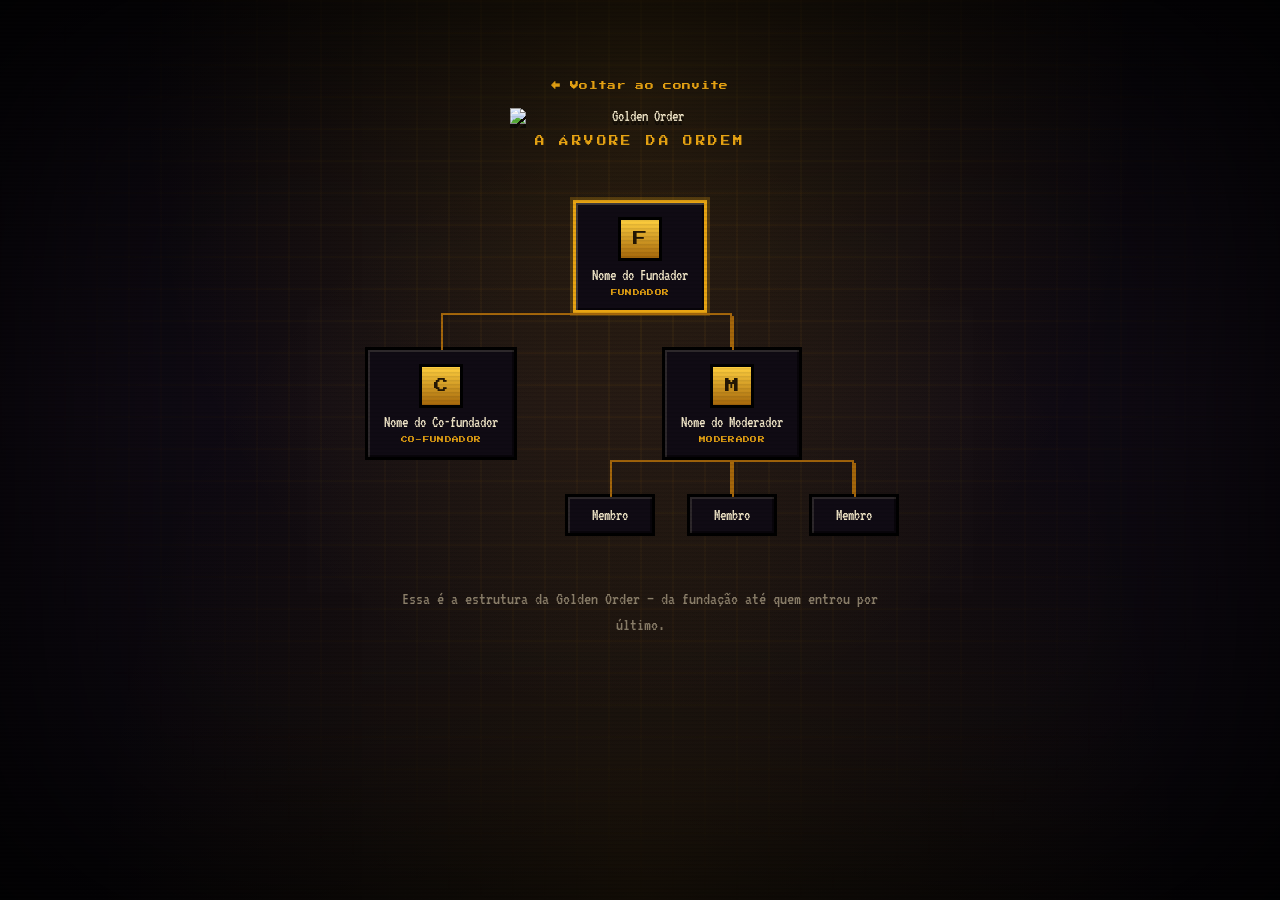
==== membros.html @ b1dbb089 "Add files via upload" ====
<!DOCTYPE html>
<html lang="pt-BR">
<head>
<meta charset="UTF-8">
<meta name="viewport" content="width=device-width, initial-scale=1.0">
<title>Golden Order — Árvore de Membros</title>
<meta name="theme-color" content="#e8a413">
<meta name="robots" content="noindex">

<link rel="icon" type="image/x-icon" href="favicon.ico">
<link rel="icon" type="image/png" sizes="32x32" href="favicon-32x32.png">
<link rel="icon" type="image/png" sizes="16x16" href="favicon-16x16.png">
<link rel="apple-touch-icon" sizes="180x180" href="apple-touch-icon.png">

<link rel="preconnect" href="https://fonts.googleapis.com">
<link rel="preconnect" href="https://fonts.gstatic.com" crossorigin>
<link href="https://fonts.googleapis.com/css2?family=Press+Start+2P&family=VT323&display=swap" rel="stylesheet">
<link rel="stylesheet" href="style.css">
<link rel="stylesheet" href="membros.css">
</head>
<body>

<div class="bg-fixed"></div>
<div id="particles"></div>
<div class="vignette"></div>
<div class="scanlines"></div>

<main class="tree-main">
  <a class="back-link" href="index.html">&larr; Voltar ao convite</a>

  <img class="logo-tree" src="assets/logo.png" alt="Golden Order">
  <p class="kicker">A Árvore da Ordem</p>

  <!-- Árvore genealógica em HTML/CSS puro (sem JavaScript).
       Cada pessoa é um <li> com um .tree-node dentro. Pra adicionar
       alguém no mesmo nível de outra pessoa, copie o <li> dela inteiro
       (incluindo a </li> de fechamento) e troque o nome/cargo. Pra dar
       a alguém um cargo abaixo dela (subordinados), coloque um novo
       <ul>...</ul> dentro do <li> dessa pessoa, do mesmo jeito que o
       Moderador abaixo tem os "Membros" dependurados nele. -->
  <div class="tree-scroll">
    <ul class="org-tree">
      <li>
        <div class="tree-node tree-node-root">
          <span class="tree-avatar">F</span>
          <p class="tree-name">Nome do Fundador</p>
          <p class="tree-role">Fundador</p>
        </div>
        <ul>
          <li>
            <div class="tree-node">
              <span class="tree-avatar">C</span>
              <p class="tree-name">Nome do Co-fundador</p>
              <p class="tree-role">Co-fundador</p>
            </div>
          </li>
          <li>
            <div class="tree-node">
              <span class="tree-avatar">M</span>
              <p class="tree-name">Nome do Moderador</p>
              <p class="tree-role">Moderador</p>
            </div>
            <ul>
              <li>
                <div class="tree-node tree-node-member">
                  <p class="tree-name">Membro</p>
                </div>
              </li>
              <li>
                <div class="tree-node tree-node-member">
                  <p class="tree-name">Membro</p>
                </div>
              </li>
              <li>
                <div class="tree-node tree-node-member">
                  <p class="tree-name">Membro</p>
                </div>
              </li>
            </ul>
          </li>
        </ul>
      </li>
    </ul>
  </div>

  <p class="tree-note">Essa é a estrutura da Golden Order — da fundação até quem entrou por último.</p>
</main>

</body>
</html>
---- style.css ----
:root{
    --gold-1:#fff6c9;
    --gold-2:#ffcf3f;
    --gold-3:#e8a413;
    --gold-4:#a5670b;
    --gold-5:#5c3a06;
    --bg-0:#08060a;
    --bg-1:#100b14;
    --bg-2:#1a1220;
    --ink:#f1e6c8;
    --ink-dim:#8b7f6a;
    --px:4px; /* base pixel unit for bevels/notches */
  }

  *{box-sizing:border-box;}
  html,body{
    margin:0;
    padding:0;
    background:var(--bg-0);
    color:var(--ink);
    font-family:'VT323', monospace;
    overflow-x:hidden;
    width:100%;
    min-height:100%;
    image-rendering:pixelated;
    -webkit-font-smoothing:none;
  }
  img{ image-rendering:pixelated; }

  /* ---------- foco visível (navegação por teclado) ---------- */
  /* :focus-visible só acende pra quem navega com Tab/teclado — no
     clique de mouse fica limpo, então isso não interfere no visual
     normal, só ajuda quem depende do teclado a saber onde está. */
  a:focus-visible,
  button:focus-visible,
  input:focus-visible,
  select:focus-visible,
  textarea:focus-visible,
  summary:focus-visible,
  [tabindex]:focus-visible{
    outline:3px solid var(--gold-2);
    outline-offset:3px;
  }

  .pixel-font{ font-family:'Press Start 2P', monospace; }

  /* ---------- revelar ao rolar a página ---------- */
  /* classe utilitária: começa invisível/deslocada e um IntersectionObserver
     em script.js adiciona .in-view quando o elemento entra na tela */
  .scroll-reveal{
    opacity:0;
    transform:translateY(24px);
    transition:opacity 0.6s ease, transform 0.6s ease;
  }
  .scroll-reveal.in-view{
    opacity:1;
    transform:translateY(0);
  }

  /* ---------- background atmosphere ---------- */
  .bg-fixed{
    position:fixed;
    inset:0;
    z-index:0;
    background:
      radial-gradient(ellipse at 50% 10%, rgba(232,164,19,0.14) 0%, rgba(0,0,0,0) 55%),
      radial-gradient(ellipse at 50% 100%, rgba(232,164,19,0.10) 0%, rgba(0,0,0,0) 60%),
      linear-gradient(180deg, var(--bg-0) 0%, var(--bg-1) 45%, var(--bg-0) 100%);
    pointer-events:none;
  }
  .bg-fixed::before{
    content:'';
    position:absolute;
    inset:0;
    background-image:
      linear-gradient(rgba(232,164,19,0.06) 2px, transparent 2px),
      linear-gradient(90deg, rgba(232,164,19,0.06) 2px, transparent 2px);
    background-size:32px 32px;
    mask-image:radial-gradient(ellipse at 50% 35%, black 0%, transparent 75%);
  }
  /* CRT scanlines (no blend-mode: avoids forcing a full-screen
     repaint of every layer beneath it on each animation frame,
     which is what was making the intro feel sluggish) */
  .scanlines{
    position:fixed;
    inset:0;
    z-index:3;
    pointer-events:none;
    background:repeating-linear-gradient(
      180deg,
      rgba(0,0,0,0.22) 0px,
      rgba(0,0,0,0.22) 1px,
      transparent 2px,
      transparent 4px
    );
    opacity:0.35;
  }
  .vignette{
    position:fixed;
    inset:0;
    z-index:1;
    pointer-events:none;
    box-shadow: inset 0 0 20vw rgba(0,0,0,0.9);
  }

  #particles{
    position:fixed;
    inset:0;
    z-index:1;
    pointer-events:none;
    overflow:hidden;
  }
  .ember{
    position:absolute;
    bottom:-5%;
    background:var(--gold-2);
    box-shadow:0 0 0 1px rgba(232,164,19,0.5);
    opacity:0;
    animation-name:rise;
    animation-timing-function:linear; /* was steps(8): made every ember visibly teleport instead of float, which read as lag */
    animation-iteration-count:infinite;
    will-change:transform, opacity;
  }
  @keyframes rise{
    0%{ transform:translateY(0) translateX(0); opacity:0; }
    8%{ opacity:0.95; }
    50%{ transform:translateY(-50vh) translateX(var(--drift,10px)); opacity:0.8;}
    92%{ opacity:0.15; }
    100%{ transform:translateY(-105vh) translateX(calc(var(--drift,10px) * 2)); opacity:0; }
  }

  /* ---------- pixel notch panel shape ---------- */
  .notched{
    clip-path: polygon(
      0 var(--px), var(--px) var(--px), var(--px) 0,
      calc(100% - var(--px)) 0, calc(100% - var(--px)) var(--px), 100% var(--px),
      100% calc(100% - var(--px)), calc(100% - var(--px)) calc(100% - var(--px)), calc(100% - var(--px)) 100%,
      var(--px) 100%, var(--px) calc(100% - var(--px)), 0 calc(100% - var(--px))
    );
  }

  /* ---------- intro overlay ---------- */
  #intro{
    position:fixed;
    inset:0;
    z-index:50;
    display:flex;
    flex-direction:column;
    align-items:center;
    justify-content:center;
    /* era um preto sólido que escondia a grade/partículas/brilho do
       resto do site — assim elas continuam visíveis por trás, a tela
       de entrada deixa de ser um vazio parado */
    background:rgba(5,4,3,0.4);
    cursor:pointer;
    /* smooth ease instead of steps(): a stepped fade on a full-screen
       overlay looks like the page freezing then jumping, not a fade */
    transition:opacity 0.35s ease, visibility 0.35s ease;
  }
  #intro.hide{
    opacity:0;
    visibility:hidden;
    pointer-events:none;
  }

  .intro-logo-wrap{
    position:relative;
    display:flex;
    align-items:center;
    justify-content:center;
  }
  .intro-glow{
    position:absolute;
    width:min(70vw, 520px);
    aspect-ratio:1;
    border-radius:50%;
    background:radial-gradient(circle, rgba(232,164,19,0.4) 0%, rgba(232,164,19,0) 68%);
    animation:glowPulse 2.6s ease-in-out infinite;
    pointer-events:none;
  }
  @keyframes glowPulse{
    0%,100%{ opacity:0.55; transform:scale(0.92); }
    50%{ opacity:1; transform:scale(1.08); }
  }

  #intro .intro-logo{
    position:relative;
    width:min(78vw, 420px);
    clip-path:inset(0 100% 0 0);
    animation:buildReveal 0.9s steps(10,end) forwards;
    animation-delay:0.15s;
    filter:drop-shadow(4px 4px 0 rgba(0,0,0,0.6));
  }
  /* revela a logo em blocos, da esquerda pra direita, tipo blocos
     sendo colocados — em vez de um flash instantâneo */
  @keyframes buildReveal{
    0%{ clip-path:inset(0 100% 0 0); filter:brightness(2.2) drop-shadow(4px 4px 0 rgba(0,0,0,0.6)); }
    75%{ clip-path:inset(0 0% 0 0); filter:brightness(1.5) drop-shadow(4px 4px 0 rgba(0,0,0,0.6)); }
    100%{ clip-path:inset(0 0% 0 0); filter:brightness(1) drop-shadow(4px 4px 0 rgba(0,0,0,0.6)); }
  }

  .toast{
    margin-top:26px;
    padding:10px 18px;
    background:var(--bg-2);
    border:var(--px) solid #000;
    box-shadow:
      inset 3px 3px 0 0 rgba(255,246,201,0.35),
      inset -3px -3px 0 0 rgba(0,0,0,0.5);
    font-size:0.68rem;
    letter-spacing:0.04em;
    color:var(--gold-2);
    opacity:0;
    transform:translateY(-16px);
    animation:toastIn 0.3s ease forwards;
    animation-delay:0.9s;
  }
  @keyframes toastIn{
    to{ opacity:1; transform:translateY(0); }
  }

  /* barra de "carregando", puramente decorativa — o clique pra entrar
     funciona a qualquer momento, não é preciso esperar ela terminar */
  .intro-loading{
    display:flex;
    flex-direction:column;
    align-items:center;
    gap:8px;
    margin-top:22px;
    opacity:0;
    animation:toastIn 0.3s ease forwards;
    animation-delay:1.15s;
  }
  .intro-loading-label{
    font-family:'Press Start 2P', monospace;
    font-size:0.5rem;
    letter-spacing:0.06em;
    text-transform:uppercase;
    color:var(--ink-dim);
  }
  .intro-loading-track{
    width:min(220px, 55vw);
    height:14px;
    background:var(--bg-1);
    border:3px solid #000;
    padding:2px;
  }
  .intro-loading-bar{
    height:100%;
    width:0%;
    background:linear-gradient(90deg, var(--gold-4), var(--gold-2));
    animation:loadBar 1.1s steps(12,end) forwards;
    animation-delay:1.3s;
  }
  @keyframes loadBar{ to{ width:100%; } }

  .intro-hint{
    position:absolute;
    bottom:40px;
    font-family:'Press Start 2P', monospace;
    font-size:0.7rem;
    letter-spacing:0.08em;
    color:var(--gold-1);
    text-transform:uppercase;
    opacity:0;
    animation:blinkHint 1s steps(1) infinite, hintAppear 0.1s linear forwards;
    animation-delay:2.45s, 2.45s;
  }
  @keyframes hintAppear{ to{ opacity:1; } }
  @keyframes blinkHint{
    0%,100%{ visibility:visible; }
    50%{ visibility:hidden; }
  }

  /* ---------- main content ---------- */
  #main{
    position:relative;
    z-index:2;
    min-height:100vh;
    display:flex;
    flex-direction:column;
    align-items:center;
    justify-content:center;
    padding:8vh 5vw 10vh;
    text-align:center;
    opacity:0;
  }
  #main.reveal{
    animation:fadeUp 0.45s ease forwards;
  }
  @keyframes fadeUp{ to{ opacity:1; } }

  .logo-main{
    width:min(88vw, 460px);
    margin-bottom:8px;
    animation:float 3s ease-in-out infinite;
    filter:drop-shadow(0 6px 0 rgba(0,0,0,0.5));
  }
  @keyframes float{
    0%,100%{ transform:translateY(0); }
    50%{ transform:translateY(-8px); }
  }

  .kicker{
    font-family:'Press Start 2P', monospace;
    font-size:0.6rem;
    letter-spacing:0.25em;
    text-transform:uppercase;
    color:var(--gold-3);
    margin:6px 0 28px;
  }

  .rule{
    display:flex;
    align-items:center;
    gap:10px;
    margin:0 0 30px;
    width:min(320px, 70vw);
  }
  .rule .blk{
    flex:1;
    height:4px;
    background:repeating-linear-gradient(90deg, var(--gold-4) 0 6px, transparent 6px 10px);
  }
  .rule .diamond{
    width:10px; height:10px;
    background:var(--gold-2);
    transform:rotate(45deg);
    box-shadow:0 0 0 2px #000;
  }

  /* ---------- golden ticket / quest panel ---------- */
  .ticket{
    position:relative;
    width:min(480px, 92vw);
    /* leve textura granulada por cima da cor sólida, pra parecer papel/
       metal escovado em vez de um retângulo liso */
    background:
      repeating-linear-gradient(135deg, rgba(255,255,255,0.025) 0px, rgba(255,255,255,0.025) 1px, transparent 1px, transparent 6px),
      var(--bg-2);
    border:var(--px) solid #000;
    padding:30px 26px 24px;
    text-align:left;
    box-shadow:
      inset 4px 4px 0 0 rgba(255,246,201,0.18),
      inset -4px -4px 0 0 rgba(0,0,0,0.55),
      8px 8px 0 0 rgba(0,0,0,0.7);
  }

  /* selo de cera no topo do bilhete — "quebra" (com uma rachadura e
     leve encolhida) quando o bilhete é expandido, e volta ao normal
     quando fecha (ver wireExpandable em script.js) */
  .wax-seal{
    position:absolute;
    top:-18px;
    left:50%;
    transform:translateX(-50%) rotate(-4deg);
    width:42px;
    height:42px;
    border-radius:50%;
    display:flex;
    align-items:center;
    justify-content:center;
    background:radial-gradient(circle at 35% 30%, var(--gold-1), var(--gold-3) 55%, var(--gold-5) 100%);
    border:3px solid #000;
    font-family:'Press Start 2P', monospace;
    font-size:0.65rem;
    color:#241704;
    box-shadow:2px 2px 0 0 rgba(0,0,0,0.6);
    z-index:2;
    pointer-events:none;
    transition:transform 0.3s ease;
  }
  .wax-seal::after{
    content:'';
    position:absolute;
    inset:0;
    border-radius:50%;
    background:linear-gradient(115deg, transparent 46%, rgba(0,0,0,0.6) 49%, rgba(0,0,0,0.6) 51%, transparent 54%);
    opacity:0;
    transition:opacity 0.3s ease;
  }
  .wax-seal.cracked{ transform:translateX(-50%) rotate(-4deg) scale(0.9); }
  .wax-seal.cracked::after{ opacity:1; }

  /* nome de quem recebeu o convite, só aparece com ?para=Nome na URL */
  .ticket-recipient{
    display:inline-block;
    font-family:'Press Start 2P', monospace;
    font-size:0.5rem;
    letter-spacing:0.03em;
    text-transform:uppercase;
    color:var(--gold-1);
    background:var(--gold-5);
    border:2px dashed var(--gold-3);
    padding:6px 10px;
    margin:0 0 16px;
  }
  .ticket-recipient[hidden]{ display:none; }

  .ticket-top{
    display:flex;
    align-items:center;
    justify-content:space-between;
    margin-bottom:14px;
    flex-wrap:wrap;
    gap:8px;
  }
  .ticket-label{
    font-family:'Press Start 2P', monospace;
    font-size:0.55rem;
    letter-spacing:0.08em;
    text-transform:uppercase;
    color:var(--gold-2);
    background:var(--gold-5);
    padding:5px 8px;
    border:2px solid #000;
  }
  .ticket-serial{
    font-family:'Press Start 2P', monospace;
    font-size:0.5rem;
    letter-spacing:0.05em;
    color:var(--ink-dim);
  }

  .ticket h2{
    font-family:'Press Start 2P', monospace;
    font-size:0.95rem;
    line-height:1.6;
    letter-spacing:0.02em;
    color:var(--gold-1);
    margin:0 0 12px;
  }

  .ticket p{
    font-size:1.4rem;
    line-height:1.45;
    color:var(--ink);
    margin:0 0 18px;
  }

  .teaser{
    margin:0 !important;
    color:var(--gold-3) !important;
    font-style:italic;
  }

  /* perforated seam with punch-hole notches, like a real ticket stub */
  .perf-row{
    position:relative;
    margin:20px -26px;
    padding:0 26px;
  }
  .perf-row::before, .perf-row::after{
    content:'';
    position:absolute;
    top:50%;
    width:22px;
    height:22px;
    border-radius:50%;
    background:var(--bg-0);
    box-shadow:0 0 0 3px #000, 0 0 0 4px var(--gold-4) inset;
    transform:translateY(-50%);
  }
  .perf-row::before{ left:-11px; }
  .perf-row::after{ right:-11px; }
  .perf{
    border:none;
    border-top:3px dashed var(--gold-4);
    margin:0;
    opacity:0.6;
  }

  /* expand/collapse toggle ("pull tab") */
  .ticket-toggle{
    position:relative;
    overflow:hidden;
    display:flex;
    align-items:center;
    justify-content:center;
    gap:10px;
    width:100%;
    padding:11px 10px;
    background:var(--bg-1);
    border:3px solid #000;
    color:var(--gold-2);
    font-family:'Press Start 2P', monospace;
    font-size:0.55rem;
    letter-spacing:0.04em;
    text-transform:uppercase;
    cursor:pointer;
    box-shadow:
      inset 2px 2px 0 0 rgba(255,246,201,0.15),
      inset -2px -2px 0 0 rgba(0,0,0,0.5);
    transition:color 0.15s ease, background 0.15s ease;
  }
  .ticket-toggle:hover{ color:var(--gold-1); background:#211830; }
  .ticket-toggle .chevron{
    display:inline-block;
    transition:transform 0.25s ease;
  }
  .ticket-toggle[aria-expanded="true"] .chevron{ transform:rotate(180deg); }

  /* smooth height animation without JS measuring (grid-rows trick) */
  .ticket-expand-wrap{
    display:grid;
    grid-template-rows:0fr;
    transition:grid-template-rows 0.4s ease;
  }
  .ticket-expand-wrap.open{ grid-template-rows:1fr; }
  .ticket-expand-inner{
    overflow:hidden;
    min-height:0;
  }
  .ticket-expand-inner > p{
    margin:20px 0 18px;
  }

  .ticket-meta{
    display:flex;
    justify-content:space-between;
    gap:12px;
    flex-wrap:wrap;
    font-family:'Press Start 2P', monospace;
    font-size:0.5rem;
    letter-spacing:0.03em;
    text-transform:uppercase;
    color:var(--ink-dim);
  }
  .ticket-meta b{
    display:block;
    color:var(--gold-2);
    font-size:0.6rem;
    letter-spacing:0.02em;
    margin-top:6px;
    line-height:1.5;
  }

  /* ---------- CTA ---------- */
  .cta-wrap{
    margin-top:36px;
    display:flex;
    flex-direction:column;
    align-items:center;
    gap:16px;
  }

  .cta{
    display:inline-block;
    font-family:'Press Start 2P', monospace;
    font-size:0.75rem;
    letter-spacing:0.03em;
    text-transform:uppercase;
    text-decoration:none;
    color:#241704;
    background:linear-gradient(180deg, var(--gold-1) 0%, var(--gold-2) 45%, var(--gold-3) 100%);
    border:4px solid #000;
    padding:16px 30px;
    cursor:pointer;
    position:relative;
    overflow:hidden;
    box-shadow:
      inset 3px 3px 0 0 rgba(255,255,255,0.55),
      inset -4px -4px 0 0 rgba(0,0,0,0.35),
      6px 6px 0 0 rgba(0,0,0,0.7);
    transition:transform 0.08s steps(1), box-shadow 0.08s steps(1);
  }
  /* brilho que desliza pelo botão no hover, tipo item raro de jogo */
  .cta::before, .ticket-toggle::before{
    content:'';
    position:absolute;
    top:0;
    left:-60%;
    width:35%;
    height:100%;
    background:linear-gradient(115deg, transparent 0%, rgba(255,255,255,0.5) 50%, transparent 100%);
    transform:skewX(-20deg);
    transition:left 0.5s ease;
    pointer-events:none;
  }
  .cta:hover::before, .ticket-toggle:hover::before{ left:130%; }
  .cta:hover{
    transform:translate(2px,2px);
    box-shadow:
      inset -3px -3px 0 0 rgba(255,255,255,0.35),
      inset 4px 4px 0 0 rgba(0,0,0,0.35),
      4px 4px 0 0 rgba(0,0,0,0.7);
  }
  .cta:active{
    transform:translate(6px,6px);
    box-shadow:
      inset -3px -3px 0 0 rgba(255,255,255,0.35),
      inset 4px 4px 0 0 rgba(0,0,0,0.45),
      0 0 0 0 rgba(0,0,0,0.7);
  }

  .cta-note{
    font-size:1.1rem;
    color:var(--ink-dim);
    letter-spacing:0.02em;
  }

  footer{
    margin-top:52px;
    font-family:'Press Start 2P', monospace;
    font-size:0.5rem;
    letter-spacing:0.06em;
    text-transform:uppercase;
    color:var(--gold-5);
    line-height:1.8;
  }

  /* ---------- modal (placeholder for future questionnaire) ---------- */
  #modal-overlay{
    position:fixed;
    inset:0;
    z-index:100;
    background:rgba(5,4,3,0.85);
    display:flex;
    align-items:center;
    justify-content:center;
    opacity:0;
    pointer-events:none;
    transition:opacity 0.2s ease;
    padding:24px;
  }
  #modal-overlay.show{ opacity:1; pointer-events:auto; }
  .modal-box{
    width:min(420px, 100%);
    background:var(--bg-2);
    border:4px solid #000;
    box-shadow:
      inset 4px 4px 0 0 rgba(255,246,201,0.18),
      inset -4px -4px 0 0 rgba(0,0,0,0.55),
      8px 8px 0 0 rgba(0,0,0,0.7);
    padding:30px 26px;
    text-align:center;
    transform:translateY(10px);
    transition:transform 0.2s ease;
  }
  #modal-overlay.show .modal-box{ transform:translateY(0); }
  .modal-box h3{
    font-family:'Press Start 2P', monospace;
    color:var(--gold-2);
    letter-spacing:0.02em;
    margin:0 0 16px;
    font-size:0.85rem;
    line-height:1.7;
  }
  .modal-box p{
    font-size:1.3rem;
    color:var(--ink);
    line-height:1.5;
    margin:0 0 22px;
  }
  .modal-box button{
    font-family:'Press Start 2P', monospace;
    font-size:0.6rem;
    letter-spacing:0.04em;
    text-transform:uppercase;
    color:var(--gold-2);
    background:var(--bg-1);
    border:3px solid #000;
    padding:10px 20px;
    cursor:pointer;
    box-shadow:
      inset 2px 2px 0 0 rgba(255,246,201,0.2),
      inset -2px -2px 0 0 rgba(0,0,0,0.5);
  }
  .modal-box button:hover{
    color:var(--gold-1);
  }

  /* ---------- requirement chips ---------- */
  .req-chips{
    display:flex;
    flex-wrap:wrap;
    gap:8px;
    margin-top:16px;
  }
  .req-chip{
    font-family:'Press Start 2P', monospace;
    font-size:0.46rem;
    letter-spacing:0.03em;
    text-transform:uppercase;
    color:var(--ink-dim);
    background:var(--bg-1);
    border:2px solid var(--gold-5);
    padding:6px 8px;
    line-height:1.4;
  }

  /* ---------- secondary CTA (Discord) ---------- */
  .cta-secondary{
    background:var(--bg-1);
    color:var(--gold-2);
    box-shadow:
      inset 2px 2px 0 0 rgba(255,246,201,0.12),
      inset -2px -2px 0 0 rgba(0,0,0,0.5),
      6px 6px 0 0 rgba(0,0,0,0.7);
  }
  .cta-secondary:hover{ color:var(--gold-1); }

  /* ---------- server status pill ---------- */
  .server-status{
    display:inline-flex;
    align-items:center;
    gap:9px;
    margin:2px 0 22px;
    padding:8px 14px;
    background:var(--bg-1);
    border:2px solid var(--gold-5);
    font-size:1rem;
    color:var(--ink-dim);
  }
  .status-dot{
    width:10px;
    height:10px;
    border-radius:50%;
    background:var(--ink-dim);
    box-shadow:0 0 0 2px #000;
    flex-shrink:0;
  }
  .status-dot.online{
    background:#5ee06c;
    box-shadow:0 0 0 2px #000, 0 0 8px 1px rgba(94,224,108,0.7);
    animation:statusPulse 1.6s ease-in-out infinite;
  }
  .status-dot.offline{
    background:#e8746c;
    box-shadow:0 0 0 2px #000, 0 0 6px 1px rgba(232,116,108,0.5);
  }
  @keyframes statusPulse{
    0%,100%{ opacity:1; }
    50%{ opacity:0.45; }
  }

  /* ---------- two-column layout (invite + rules side by side on
     wide screens, so the extra horizontal space actually gets used
     instead of leaving big empty margins on either side) ---------- */
  .panels{
    display:flex;
    flex-direction:column;
    align-items:center;
    gap:26px;
    width:100%;
    max-width:1100px;
  }
  .panel{
    width:100%;
    display:flex;
    flex-direction:column;
    align-items:center;
  }
  .panel .ticket{ width:100%; max-width:520px; }
  @media (min-width:900px){
    .panels{
      flex-direction:row;
      align-items:flex-start;
      justify-content:center;
      gap:36px;
    }
    .panel{ flex:1 1 0; }
  }

  /* ---------- rules list ---------- */
  .rules-list{
    margin:20px 0 0;
    padding-left:1.4em;
    color:var(--ink);
    font-size:1.25rem;
    line-height:1.6;
  }
  .rules-list li{ margin-bottom:10px; }
  .rules-list li::marker{
    color:var(--gold-3);
    font-family:'Press Start 2P', monospace;
    font-size:0.7rem;
  }

  /* ---------- chamada pra árvore de membros ---------- */
  .tree-cta{
    width:min(700px, 94vw);
    margin-top:48px;
    text-align:center;
  }
  .tree-cta-text{
    margin:8px auto 20px;
    max-width:520px;
    font-size:1.15rem;
    line-height:1.5;
    color:var(--ink-dim);
  }

  /* ---------- quem somos ---------- */
  .team{
    width:min(1100px, 94vw);
    margin-top:48px;
    text-align:center;
  }
  .team-grid{
    display:grid;
    grid-template-columns:repeat(auto-fit, minmax(180px, 1fr));
    gap:16px;
    margin-top:8px;
  }
  .team-card{
    display:flex;
    flex-direction:column;
    align-items:center;
    gap:10px;
    padding:24px 16px;
    background:var(--bg-1);
    border:3px solid #000;
    box-shadow:
      inset 2px 2px 0 0 rgba(255,246,201,0.12),
      inset -2px -2px 0 0 rgba(0,0,0,0.5);
  }
  .team-avatar{
    width:56px;
    height:56px;
    display:flex;
    align-items:center;
    justify-content:center;
    background:linear-gradient(180deg, var(--gold-2), var(--gold-4));
    color:#241704;
    font-family:'Press Start 2P', monospace;
    font-size:1.1rem;
    border:3px solid #000;
  }
  .team-avatar img{ width:100%; height:100%; object-fit:cover; }
  .team-name{
    margin:0;
    font-size:1.15rem;
    color:var(--ink);
  }
  .team-role{
    margin:0;
    font-family:'Press Start 2P', monospace;
    font-size:0.5rem;
    letter-spacing:0.05em;
    text-transform:uppercase;
    color:var(--gold-3);
  }

  /* ---------- cta flutuante ---------- */
  .floating-cta{
    position:fixed;
    right:20px;
    bottom:20px;
    z-index:40;
    padding:12px 20px;
    font-size:0.65rem;
    opacity:0;
    transform:translateY(14px);
    pointer-events:none;
    transition:opacity 0.25s ease, transform 0.25s ease;
  }
  .floating-cta.show{
    opacity:1;
    transform:translateY(0);
    pointer-events:auto;
  }

  @media (max-width:480px){
    .ticket{ padding:24px 18px 20px; }
    .ticket-meta{ flex-direction:column; gap:12px; }
    .cta{ font-size:0.65rem; padding:14px 20px; }
    .floating-cta{ right:14px; bottom:14px; padding:10px 16px; font-size:0.58rem; }
  }

  /* ---------- prefers-reduced-motion ---------- */
  @media (prefers-reduced-motion: reduce){
    #particles{ display:none; }
    .logo-main{ animation:none; }
    .status-dot.online{ animation:none; }
    #intro .intro-logo{ animation:none; opacity:1; clip-path:none; transform:none; filter:none; }
    .intro-glow{ animation:none; opacity:0.7; transform:none; }
    .toast{ animation:none; opacity:1; transform:none; }
    .intro-loading{ animation:none; opacity:1; }
    .intro-loading-bar{ animation:none; width:100%; }
    .intro-hint{ animation:none; opacity:1; }
    .scroll-reveal{ opacity:1 !important; transform:none !important; }
    *, *::before, *::after{
      animation-duration:0.01ms !important;
      animation-iteration-count:1 !important;
      transition-duration:0.01ms !important;
      scroll-behavior:auto !important;
    }
  }
---- membros.css ----
/* Golden Order — estilos da árvore de membros.
   Depende de style.css já estar carregado (usa as mesmas variáveis
   de cor, fontes e o padrão visual dos cards). */

.tree-main{
  position:relative;
  z-index:2;
  min-height:100vh;
  display:flex;
  flex-direction:column;
  align-items:center;
  padding:9vh 5vw 10vh;
  text-align:center;
  opacity:1; /* style.css's generic `#main{opacity:0}` não afeta essa
                página, já que esse <main> não tem id="main" — mas deixo
                explícito por clareza, igual no form.css */
}

.back-link{
  align-self:flex-start;
  margin:0 auto 18px;
  max-width:min(480px, 92vw);
  width:100%;
  font-family:'Press Start 2P', monospace;
  font-size:0.55rem;
  letter-spacing:0.04em;
  color:var(--gold-3);
  text-decoration:none;
}
.back-link:hover{ color:var(--gold-1); }

.logo-tree{
  width:min(60vw, 260px);
  margin-bottom:6px;
  filter:drop-shadow(0 4px 0 rgba(0,0,0,0.5));
}

.tree-note{
  margin:32px auto 0;
  max-width:min(520px, 90vw);
  font-size:1.1rem;
  line-height:1.5;
  color:var(--ink-dim);
}

/* ---------- árvore genealógica (org chart em CSS puro) ---------- */
.tree-scroll{
  width:100%;
  max-width:1100px;
  overflow-x:auto;
  padding:26px 4px 18px;
}

.org-tree, .org-tree ul{
  display:flex;
  justify-content:center;
  list-style:none;
  margin:0 auto;
  padding:0;
  width:max-content;
}

.org-tree li{
  display:flex;
  flex-direction:column;
  align-items:center;
  position:relative;
  padding:34px 16px 0;
}

/* barra horizontal que liga irmãos no mesmo nível, montada com metade
   em cada <li> (::before = metade esquerda, ::after = metade direita) */
.org-tree li::before,
.org-tree li::after{
  content:'';
  position:absolute;
  top:0;
  width:50%;
  height:34px;
  border-top:2px solid var(--gold-4);
}
.org-tree li::before{ right:50%; border-right:2px solid var(--gold-4); }
.org-tree li::after{ left:50%; border-left:2px solid var(--gold-4); }
.org-tree li:only-child{ padding-top:0; }
.org-tree li:only-child::before,
.org-tree li:only-child::after{ display:none; }
.org-tree li:first-child::before{ border-top:none; border-right:none; }
.org-tree li:last-child::after{ border-top:none; border-left:none; }

/* raiz (fundador): sem linha vindo de cima, nenhum irmão */
.org-tree > li{ padding-top:0; }
.org-tree > li::before,
.org-tree > li::after{ display:none; }

/* traço vertical de cada nó até a barra horizontal acima dele */
.tree-node{ position:relative; }
.org-tree li > .tree-node::before{
  content:'';
  position:absolute;
  top:-34px;
  left:50%;
  width:0;
  height:34px;
  border-left:2px solid var(--gold-4);
}
.org-tree > li > .tree-node::before{ display:none; }

.tree-node{
  background:var(--bg-1);
  border:3px solid #000;
  padding:14px 16px;
  display:flex;
  flex-direction:column;
  align-items:center;
  gap:6px;
  min-width:120px;
  box-shadow:
    inset 2px 2px 0 0 rgba(255,246,201,0.12),
    inset -2px -2px 0 0 rgba(0,0,0,0.5);
}
.tree-node-root{
  border-color:var(--gold-3);
  box-shadow:
    inset 2px 2px 0 0 rgba(255,246,201,0.2),
    inset -2px -2px 0 0 rgba(0,0,0,0.5),
    0 0 0 3px rgba(232,164,19,0.25);
}
.tree-node-member{
  padding:10px 14px;
  min-width:90px;
}

.tree-avatar{
  width:44px;
  height:44px;
  display:flex;
  align-items:center;
  justify-content:center;
  background:linear-gradient(180deg, var(--gold-2), var(--gold-4));
  color:#241704;
  font-family:'Press Start 2P', monospace;
  font-size:0.9rem;
  border:3px solid #000;
  flex-shrink:0;
}
.tree-name{
  margin:0;
  font-size:1rem;
  color:var(--ink);
  white-space:nowrap;
}
.tree-role{
  margin:0;
  font-family:'Press Start 2P', monospace;
  font-size:0.42rem;
  letter-spacing:0.05em;
  text-transform:uppercase;
  color:var(--gold-3);
}

@media (max-width:480px){
  .tree-node{ min-width:100px; padding:12px 12px; }
}

@media (prefers-reduced-motion: reduce){
  *, *::before, *::after{
    animation-duration:0.01ms !important;
    animation-iteration-count:1 !important;
    transition-duration:0.01ms !important;
    scroll-behavior:auto !important;
  }
}
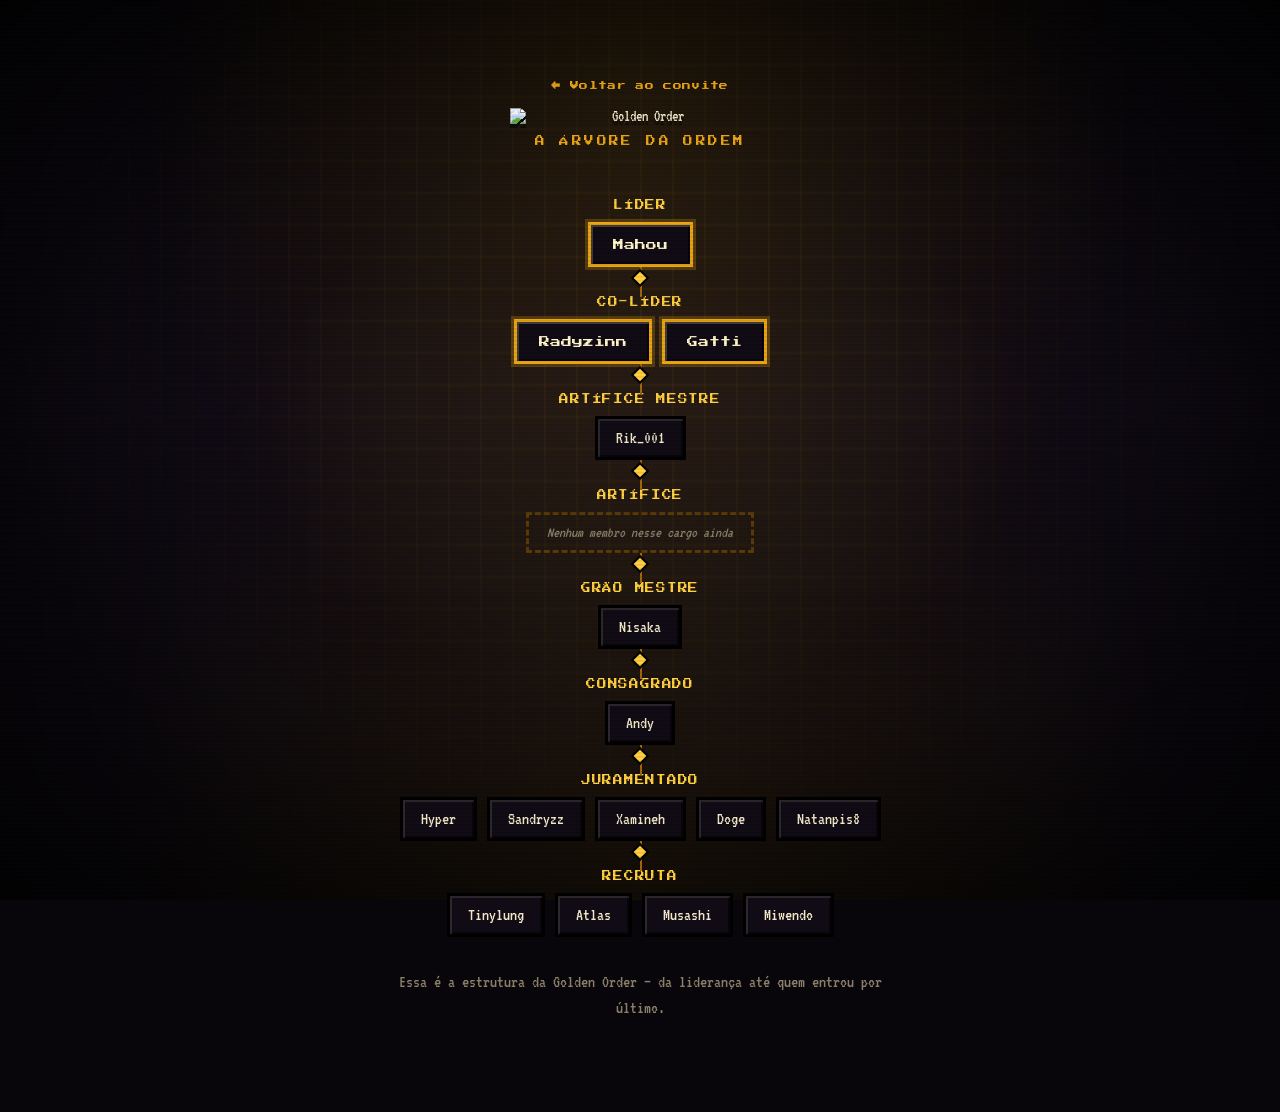
==== commit 21a46378: "Add files via upload" ====
--- a/membros.html
+++ b/membros.html
@@ -31,59 +31,82 @@
   <img class="logo-tree" src="assets/logo.png" alt="Golden Order">
   <p class="kicker">A Árvore da Ordem</p>
 
-  <!-- Árvore genealógica em HTML/CSS puro (sem JavaScript).
-       Cada pessoa é um <li> com um .tree-node dentro. Pra adicionar
-       alguém no mesmo nível de outra pessoa, copie o <li> dela inteiro
-       (incluindo a </li> de fechamento) e troque o nome/cargo. Pra dar
-       a alguém um cargo abaixo dela (subordinados), coloque um novo
-       <ul>...</ul> dentro do <li> dessa pessoa, do mesmo jeito que o
-       Moderador abaixo tem os "Membros" dependurados nele. -->
-  <div class="tree-scroll">
-    <ul class="org-tree">
-      <li>
-        <div class="tree-node tree-node-root">
-          <span class="tree-avatar">F</span>
-          <p class="tree-name">Nome do Fundador</p>
-          <p class="tree-role">Fundador</p>
-        </div>
-        <ul>
-          <li>
-            <div class="tree-node">
-              <span class="tree-avatar">C</span>
-              <p class="tree-name">Nome do Co-fundador</p>
-              <p class="tree-role">Co-fundador</p>
-            </div>
-          </li>
-          <li>
-            <div class="tree-node">
-              <span class="tree-avatar">M</span>
-              <p class="tree-name">Nome do Moderador</p>
-              <p class="tree-role">Moderador</p>
-            </div>
-            <ul>
-              <li>
-                <div class="tree-node tree-node-member">
-                  <p class="tree-name">Membro</p>
-                </div>
-              </li>
-              <li>
-                <div class="tree-node tree-node-member">
-                  <p class="tree-name">Membro</p>
-                </div>
-              </li>
-              <li>
-                <div class="tree-node tree-node-member">
-                  <p class="tree-name">Membro</p>
-                </div>
-              </li>
-            </ul>
-          </li>
-        </ul>
-      </li>
-    </ul>
+  <!-- Hierarquia da Golden Order em HTML/CSS puro (sem JavaScript).
+       Cada .rank-tier é um cargo, do mais alto pro mais baixo, com
+       todo mundo daquele cargo dentro de .rank-members. Pra adicionar
+       alguém, copie um <span class="member-chip">Nome</span> dentro do
+       cargo certo. Pra criar um cargo novo, copie um <div class="rank-tier">
+       inteiro e coloque na posição certa da hierarquia (a ordem no HTML
+       é a ordem visual, de cima pra baixo). Cargos sem ninguém ainda
+       mostram um aviso tracejado — é só trocar pelos chips reais
+       quando alguém assumir o posto. -->
+  <div class="rank-ladder">
+    <div class="rank-tier">
+      <p class="rank-label">Líder</p>
+      <div class="rank-members">
+        <span class="member-chip member-chip-lead">Mahou</span>
+      </div>
+    </div>
+
+    <div class="rank-tier">
+      <p class="rank-label">Co-líder</p>
+      <div class="rank-members">
+        <span class="member-chip member-chip-lead">Radyzinn</span>
+        <span class="member-chip member-chip-lead">Gatti</span>
+      </div>
+    </div>
+
+    <div class="rank-tier">
+      <p class="rank-label">Artífice Mestre</p>
+      <div class="rank-members">
+        <span class="member-chip">Rik_001</span>
+      </div>
+    </div>
+
+    <div class="rank-tier">
+      <p class="rank-label">Artífice</p>
+      <div class="rank-members">
+        <span class="member-chip member-chip-empty">Nenhum membro nesse cargo ainda</span>
+      </div>
+    </div>
+
+    <div class="rank-tier">
+      <p class="rank-label">Grão Mestre</p>
+      <div class="rank-members">
+        <span class="member-chip">Nisaka</span>
+      </div>
+    </div>
+
+    <div class="rank-tier">
+      <p class="rank-label">Consagrado</p>
+      <div class="rank-members">
+        <span class="member-chip">Andy</span>
+      </div>
+    </div>
+
+    <div class="rank-tier">
+      <p class="rank-label">Juramentado</p>
+      <div class="rank-members">
+        <span class="member-chip">Hyper</span>
+        <span class="member-chip">Sandryzz</span>
+        <span class="member-chip">Xamineh</span>
+        <span class="member-chip">Doge</span>
+        <span class="member-chip">Natanpis8</span>
+      </div>
+    </div>
+
+    <div class="rank-tier">
+      <p class="rank-label">Recruta</p>
+      <div class="rank-members">
+        <span class="member-chip">Tinylung</span>
+        <span class="member-chip">Atlas</span>
+        <span class="member-chip">Musashi</span>
+        <span class="member-chip">Miwendo</span>
+      </div>
+    </div>
   </div>
 
-  <p class="tree-note">Essa é a estrutura da Golden Order — da fundação até quem entrou por último.</p>
+  <p class="tree-note">Essa é a estrutura da Golden Order — da liderança até quem entrou por último.</p>
 </main>
 
 </body>
--- a/style.css
+++ b/style.css
@@ -347,204 +347,271 @@
       8px 8px 0 0 rgba(0,0,0,0.7);
   }
 
-  /* selo de cera no topo do bilhete — "quebra" (com uma rachadura e
-     leve encolhida) quando o bilhete é expandido, e volta ao normal
-     quando fecha (ver wireExpandable em script.js) */
-  .wax-seal{
-    position:absolute;
-    top:-18px;
-    left:50%;
-    transform:translateX(-50%) rotate(-4deg);
-    width:42px;
-    height:42px;
-    border-radius:50%;
-    display:flex;
+  /* ---------- convite: um convite fechado que revela a mensagem ao clicar ----------
+     Estado fechado: só uma linha de texto + o mesmo botão .cta usado
+     no resto do site (nada de ícone/símbolo novo pra decifrar). Estado
+     aberto: mensagem formal (Mahou como remetente + corpo + aceitar/
+     recusar), revelada com grid-template-rows 0fr -> 1fr e cada linha
+     surgindo com um leve atraso (nth-child) — o botão estoura em
+     partículas (wireInviteCard() em script.js) enquanto o texto some. */
+  .invite-card{
+    position:relative;
+    width:100%;
+    max-width:560px;
+    margin-bottom:34px;
+    display:flex;
+    flex-direction:column;
+    align-items:center;
+  }
+
+  .seal-wrap{
+    display:flex;
+    flex-direction:column;
+    align-items:center;
+    gap:22px;
+    padding-bottom:8px;
+    transition:opacity 0.3s ease, transform 0.3s ease;
+  }
+  .seal-wrap.is-open{
+    opacity:0;
+    transform:scale(0.85);
+    pointer-events:none;
+  }
+
+  .invite-prompt{
+    font-size:1.3rem;
+    color:var(--ink-dim);
+    margin:0;
+  }
+
+  /* gatilho pra abrir o convite: nada de objeto/ícone novo — é o mesmo
+     tipo de prompt "aperte para continuar" que já existe na tela de
+     entrada (#intro .intro-hint), com colchetes de seleção estilo menu
+     de jogo retrô. O texto pisca (reaproveita @keyframes blinkHint),
+     os colchetes se afastam no hover, e um flash rápido (.opening,
+     ligado em script.js) dá o feedback de clique antes de sumir.
+
+     Essa mesma classe (.invite-open-btn) é reaproveitada tal e qual nos
+     botões Aceitar/Recusar do convite e no de confirmar recusa — só o
+     texto muda, o visual é idêntico em todos, por pedido explícito
+     (nenhum botão deve parecer "mais importante" que o outro). */
+  .invite-open-btn{
+    display:inline-flex;
     align-items:center;
     justify-content:center;
-    background:radial-gradient(circle at 35% 30%, var(--gold-1), var(--gold-3) 55%, var(--gold-5) 100%);
-    border:3px solid #000;
-    font-family:'Press Start 2P', monospace;
-    font-size:0.65rem;
-    color:#241704;
-    box-shadow:2px 2px 0 0 rgba(0,0,0,0.6);
-    z-index:2;
-    pointer-events:none;
-    transition:transform 0.3s ease;
-  }
-  .wax-seal::after{
+    gap:12px;
+    background:transparent;
+    border:2px solid var(--gold-5);
+    padding:12px 18px;
+    cursor:pointer;
+    text-decoration:none;
+    font-family:'Press Start 2P', monospace;
+    box-shadow:
+      inset 2px 2px 0 0 rgba(255,246,201,0.08),
+      inset -2px -2px 0 0 rgba(0,0,0,0.5);
+    transition:transform 0.08s steps(1), box-shadow 0.08s steps(1), border-color 0.15s ease;
+  }
+  .invite-open-btn:hover{
+    border-color:var(--gold-3);
+  }
+  .invite-open-btn:active{
+    transform:translate(3px,3px);
+  }
+  .invite-open-btn:disabled{
+    opacity:0.6;
+    cursor:default;
+  }
+  .invite-open-label{
+    font-size:0.85rem;
+    letter-spacing:0.08em;
+    word-spacing:0.5em;
+    white-space:nowrap;
+    text-transform:uppercase;
+    color:var(--gold-2);
+    text-shadow:0 0 14px rgba(255,207,63,0.55);
+    animation:blinkHint 1.4s steps(1) infinite;
+  }
+  .invite-open-bracket{
+    font-size:1.2rem;
+    color:var(--gold-3);
+    transition:transform 0.15s ease;
+  }
+  /* !important em vez de "animation:none": isso força a visibilidade
+     sem interromper/reiniciar o relógio da animação por baixo — se ela
+     fosse reiniciada a cada hover, Aceitar e Recusar saíam de sincronia
+     (um piscando enquanto o outro fica sólido). Assim os dois piscam
+     sempre juntos, não importa o histórico de hover de cada um. */
+  .invite-open-btn:hover .invite-open-label{
+    visibility:visible !important;
+  }
+  .invite-open-btn:hover .invite-open-bracket-l{ transform:translateX(-6px); }
+  .invite-open-btn:hover .invite-open-bracket-r{ transform:translateX(6px); }
+
+  @keyframes openFlash{
+    0%{ transform:scale(1); filter:brightness(1); }
+    35%{ transform:scale(1.12); filter:brightness(1.8); }
+    100%{ transform:scale(1); filter:brightness(1); }
+  }
+  .invite-open-btn.opening{
+    animation:openFlash 0.3s ease-out;
+  }
+
+  /* estouro de partículas ao abrir, criado dinamicamente em script.js */
+  .seal-burst-particle{
+    position:fixed;
+    z-index:45;
+    width:6px;
+    height:6px;
+    background:var(--gold-2);
+    box-shadow:0 0 0 1px rgba(0,0,0,0.6);
+    pointer-events:none;
+    transform:translate(-50%,-50%);
+    animation:sealBurst 0.6s ease-out forwards;
+  }
+  @keyframes sealBurst{
+    0%{ transform:translate(-50%,-50%) translate(0,0) scale(1); opacity:1; }
+    100%{ transform:translate(-50%,-50%) translate(var(--tx), var(--ty)) scale(0.3); opacity:0; }
+  }
+
+  .card-reveal{
+    display:grid;
+    grid-template-rows:0fr;
+    width:100%;
+    transition:grid-template-rows 0.5s ease;
+  }
+  .card-reveal.open{
+    grid-template-rows:1fr;
+  }
+  .card-reveal-inner{
+    overflow:hidden;
+    min-height:0;
+  }
+
+  .card-open{
+    position:relative;
+    isolation:isolate;
+    display:flex;
+    flex-direction:column;
+    align-items:center;
+    padding-top:10px;
+    text-align:center;
+  }
+  /* marca d'água sutil da ave atrás do texto, pra dar profundidade sem
+     competir com a leitura — some de propósito por trás de tudo (z-index
+     negativo dentro do isolation:isolate acima) */
+  .card-open::before{
     content:'';
     position:absolute;
-    inset:0;
-    border-radius:50%;
-    background:linear-gradient(115deg, transparent 46%, rgba(0,0,0,0.6) 49%, rgba(0,0,0,0.6) 51%, transparent 54%);
-    opacity:0;
-    transition:opacity 0.3s ease;
-  }
-  .wax-seal.cracked{ transform:translateX(-50%) rotate(-4deg) scale(0.9); }
-  .wax-seal.cracked::after{ opacity:1; }
-
-  /* nome de quem recebeu o convite, só aparece com ?para=Nome na URL */
-  .ticket-recipient{
-    display:inline-block;
+    z-index:-1;
+    top:48%;
+    left:50%;
+    width:min(480px, 130vw);
+    height:min(480px, 130vw);
+    transform:translate(-50%,-50%);
+    background:url('assets/bird-icon.png') center/contain no-repeat;
+    opacity:0.05;
+    pointer-events:none;
+  }
+  /* cada linha do convite revelado surge com um pequeno atraso, em vez
+     de aparecer tudo de uma vez — reforça a sensação de "abrir uma carta" */
+  .card-open > *{
+    opacity:0;
+    transform:translateY(12px);
+    transition:opacity 0.45s ease, transform 0.45s ease;
+  }
+  .card-reveal.open .card-open > *{
+    opacity:1;
+    transform:translateY(0);
+  }
+  .card-open > *:nth-child(1){ transition-delay:0.05s; }
+  .card-open > *:nth-child(2){ transition-delay:0.13s; }
+  .card-open > *:nth-child(3){ transition-delay:0.21s; }
+  .card-open > *:nth-child(4){ transition-delay:0.29s; }
+  .card-open > *:nth-child(5){ transition-delay:0.37s; }
+  .card-open > *:nth-child(6){ transition-delay:0.45s; }
+  .card-open > *:nth-child(7){ transition-delay:0.53s; }
+
+  .card-from-label{
     font-family:'Press Start 2P', monospace;
     font-size:0.5rem;
-    letter-spacing:0.03em;
-    text-transform:uppercase;
-    color:var(--gold-1);
-    background:var(--gold-5);
-    border:2px dashed var(--gold-3);
-    padding:6px 10px;
-    margin:0 0 16px;
-  }
-  .ticket-recipient[hidden]{ display:none; }
-
-  .ticket-top{
-    display:flex;
-    align-items:center;
-    justify-content:space-between;
-    margin-bottom:14px;
-    flex-wrap:wrap;
-    gap:8px;
-  }
-  .ticket-label{
+    letter-spacing:0.15em;
+    text-transform:uppercase;
+    color:var(--gold-4);
+    margin:0 0 6px;
+  }
+  .card-sender{
+    font-family:'Press Start 2P', monospace;
+    font-size:1.4rem;
+    letter-spacing:0.04em;
+    margin:0 0 8px;
+    background:linear-gradient(180deg, var(--gold-1) 0%, var(--gold-2) 55%, var(--gold-3) 100%);
+    -webkit-background-clip:text;
+    background-clip:text;
+    color:transparent;
+    filter:drop-shadow(2px 2px 0 rgba(0,0,0,0.65));
+  }
+  .card-sender-role{
     font-family:'Press Start 2P', monospace;
     font-size:0.55rem;
     letter-spacing:0.08em;
     text-transform:uppercase;
-    color:var(--gold-2);
-    background:var(--gold-5);
-    padding:5px 8px;
-    border:2px solid #000;
-  }
-  .ticket-serial{
-    font-family:'Press Start 2P', monospace;
-    font-size:0.5rem;
-    letter-spacing:0.05em;
     color:var(--ink-dim);
-  }
-
-  .ticket h2{
-    font-family:'Press Start 2P', monospace;
-    font-size:0.95rem;
-    line-height:1.6;
-    letter-spacing:0.02em;
+    margin:0 0 22px;
+  }
+  .rule-sm{
+    width:min(160px, 40vw);
+    margin:0 0 24px;
+  }
+  .ticket-recipient{
     color:var(--gold-1);
-    margin:0 0 12px;
-  }
-
-  .ticket p{
-    font-size:1.4rem;
-    line-height:1.45;
+    border-bottom:2px dashed var(--gold-3);
+    padding:0 2px;
+  }
+  .card-body{
+    max-width:460px;
+    font-size:1.35rem;
+    line-height:1.55;
     color:var(--ink);
     margin:0 0 18px;
   }
-
-  .teaser{
-    margin:0 !important;
-    color:var(--gold-3) !important;
-    font-style:italic;
-  }
-
-  /* perforated seam with punch-hole notches, like a real ticket stub */
-  .perf-row{
-    position:relative;
-    margin:20px -26px;
-    padding:0 26px;
-  }
-  .perf-row::before, .perf-row::after{
-    content:'';
-    position:absolute;
-    top:50%;
-    width:22px;
-    height:22px;
-    border-radius:50%;
-    background:var(--bg-0);
-    box-shadow:0 0 0 3px #000, 0 0 0 4px var(--gold-4) inset;
-    transform:translateY(-50%);
-  }
-  .perf-row::before{ left:-11px; }
-  .perf-row::after{ right:-11px; }
-  .perf{
-    border:none;
-    border-top:3px dashed var(--gold-4);
-    margin:0;
-    opacity:0.6;
-  }
-
-  /* expand/collapse toggle ("pull tab") */
-  .ticket-toggle{
-    position:relative;
-    overflow:hidden;
-    display:flex;
-    align-items:center;
+  .card-question{
+    color:var(--gold-2);
+    font-size:1.3rem;
+    margin-bottom:26px;
+  }
+  .card-actions{
+    display:flex;
+    flex-wrap:wrap;
     justify-content:center;
-    gap:10px;
-    width:100%;
-    padding:11px 10px;
+    gap:16px;
+  }
+
+  .cta-outline{
+    display:inline-block;
+    font-family:'Press Start 2P', monospace;
+    font-size:0.75rem;
+    letter-spacing:0.03em;
+    text-transform:uppercase;
+    text-decoration:none;
+    color:var(--ink-dim);
     background:var(--bg-1);
-    border:3px solid #000;
-    color:var(--gold-2);
-    font-family:'Press Start 2P', monospace;
-    font-size:0.55rem;
-    letter-spacing:0.04em;
-    text-transform:uppercase;
+    border:4px solid var(--gold-5);
+    padding:16px 30px;
     cursor:pointer;
     box-shadow:
-      inset 2px 2px 0 0 rgba(255,246,201,0.15),
+      inset 2px 2px 0 0 rgba(255,246,201,0.08),
       inset -2px -2px 0 0 rgba(0,0,0,0.5);
-    transition:color 0.15s ease, background 0.15s ease;
-  }
-  .ticket-toggle:hover{ color:var(--gold-1); background:#211830; }
-  .ticket-toggle .chevron{
-    display:inline-block;
-    transition:transform 0.25s ease;
-  }
-  .ticket-toggle[aria-expanded="true"] .chevron{ transform:rotate(180deg); }
-
-  /* smooth height animation without JS measuring (grid-rows trick) */
-  .ticket-expand-wrap{
-    display:grid;
-    grid-template-rows:0fr;
-    transition:grid-template-rows 0.4s ease;
-  }
-  .ticket-expand-wrap.open{ grid-template-rows:1fr; }
-  .ticket-expand-inner{
-    overflow:hidden;
-    min-height:0;
-  }
-  .ticket-expand-inner > p{
-    margin:20px 0 18px;
-  }
-
-  .ticket-meta{
-    display:flex;
-    justify-content:space-between;
-    gap:12px;
-    flex-wrap:wrap;
-    font-family:'Press Start 2P', monospace;
-    font-size:0.5rem;
-    letter-spacing:0.03em;
-    text-transform:uppercase;
-    color:var(--ink-dim);
-  }
-  .ticket-meta b{
-    display:block;
+    transition:transform 0.08s steps(1), box-shadow 0.08s steps(1), border-color 0.15s ease, color 0.15s ease;
+  }
+  .cta-outline:hover{
+    border-color:var(--gold-3);
     color:var(--gold-2);
-    font-size:0.6rem;
-    letter-spacing:0.02em;
-    margin-top:6px;
-    line-height:1.5;
+  }
+  .cta-outline:active{
+    transform:translate(3px,3px);
   }
 
   /* ---------- CTA ---------- */
-  .cta-wrap{
-    margin-top:36px;
-    display:flex;
-    flex-direction:column;
-    align-items:center;
-    gap:16px;
-  }
-
   .cta{
     display:inline-block;
     font-family:'Press Start 2P', monospace;
@@ -566,7 +633,7 @@
     transition:transform 0.08s steps(1), box-shadow 0.08s steps(1);
   }
   /* brilho que desliza pelo botão no hover, tipo item raro de jogo */
-  .cta::before, .ticket-toggle::before{
+  .cta::before{
     content:'';
     position:absolute;
     top:0;
@@ -578,7 +645,7 @@
     transition:left 0.5s ease;
     pointer-events:none;
   }
-  .cta:hover::before, .ticket-toggle:hover::before{ left:130%; }
+  .cta:hover::before{ left:130%; }
   .cta:hover{
     transform:translate(2px,2px);
     box-shadow:
@@ -594,14 +661,12 @@
       0 0 0 0 rgba(0,0,0,0.7);
   }
 
-  .cta-note{
-    font-size:1.1rem;
-    color:var(--ink-dim);
-    letter-spacing:0.02em;
-  }
-
   footer{
-    margin-top:52px;
+    margin-top:40px;
+    display:flex;
+    flex-direction:column;
+    align-items:center;
+    gap:14px;
     font-family:'Press Start 2P', monospace;
     font-size:0.5rem;
     letter-spacing:0.06em;
@@ -609,6 +674,7 @@
     color:var(--gold-5);
     line-height:1.8;
   }
+  .footer-tagline{ margin:0; }
 
   /* ---------- modal (placeholder for future questionnaire) ---------- */
   #modal-overlay{
@@ -671,46 +737,17 @@
     color:var(--gold-1);
   }
 
-  /* ---------- requirement chips ---------- */
-  .req-chips{
-    display:flex;
-    flex-wrap:wrap;
-    gap:8px;
-    margin-top:16px;
-  }
-  .req-chip{
-    font-family:'Press Start 2P', monospace;
-    font-size:0.46rem;
-    letter-spacing:0.03em;
-    text-transform:uppercase;
-    color:var(--ink-dim);
-    background:var(--bg-1);
-    border:2px solid var(--gold-5);
-    padding:6px 8px;
-    line-height:1.4;
-  }
-
-  /* ---------- secondary CTA (Discord) ---------- */
-  .cta-secondary{
-    background:var(--bg-1);
-    color:var(--gold-2);
-    box-shadow:
-      inset 2px 2px 0 0 rgba(255,246,201,0.12),
-      inset -2px -2px 0 0 rgba(0,0,0,0.5),
-      6px 6px 0 0 rgba(0,0,0,0.7);
-  }
-  .cta-secondary:hover{ color:var(--gold-1); }
-
-  /* ---------- server status pill ---------- */
+  /* ---------- server status ----------
+     Vive no rodapé agora (não mais no meio do convite): só um ponto +
+     texto discretos, sem caixa/borda, pra não competir com a mensagem. */
   .server-status{
     display:inline-flex;
     align-items:center;
-    gap:9px;
-    margin:2px 0 22px;
-    padding:8px 14px;
-    background:var(--bg-1);
-    border:2px solid var(--gold-5);
-    font-size:1rem;
+    gap:8px;
+    font-family:'VT323', monospace;
+    font-size:0.95rem;
+    letter-spacing:0;
+    text-transform:none;
     color:var(--ink-dim);
   }
   .status-dot{
@@ -735,138 +772,17 @@
     50%{ opacity:0.45; }
   }
 
-  /* ---------- two-column layout (invite + rules side by side on
-     wide screens, so the extra horizontal space actually gets used
-     instead of leaving big empty margins on either side) ---------- */
-  .panels{
-    display:flex;
-    flex-direction:column;
-    align-items:center;
-    gap:26px;
-    width:100%;
-    max-width:1100px;
-  }
-  .panel{
-    width:100%;
-    display:flex;
-    flex-direction:column;
-    align-items:center;
-  }
-  .panel .ticket{ width:100%; max-width:520px; }
-  @media (min-width:900px){
-    .panels{
-      flex-direction:row;
-      align-items:flex-start;
-      justify-content:center;
-      gap:36px;
-    }
-    .panel{ flex:1 1 0; }
-  }
-
-  /* ---------- rules list ---------- */
-  .rules-list{
-    margin:20px 0 0;
-    padding-left:1.4em;
-    color:var(--ink);
-    font-size:1.25rem;
-    line-height:1.6;
-  }
-  .rules-list li{ margin-bottom:10px; }
-  .rules-list li::marker{
-    color:var(--gold-3);
-    font-family:'Press Start 2P', monospace;
-    font-size:0.7rem;
-  }
-
-  /* ---------- chamada pra árvore de membros ---------- */
-  .tree-cta{
-    width:min(700px, 94vw);
-    margin-top:48px;
-    text-align:center;
-  }
-  .tree-cta-text{
-    margin:8px auto 20px;
-    max-width:520px;
-    font-size:1.15rem;
-    line-height:1.5;
-    color:var(--ink-dim);
-  }
-
-  /* ---------- quem somos ---------- */
-  .team{
-    width:min(1100px, 94vw);
-    margin-top:48px;
-    text-align:center;
-  }
-  .team-grid{
-    display:grid;
-    grid-template-columns:repeat(auto-fit, minmax(180px, 1fr));
-    gap:16px;
-    margin-top:8px;
-  }
-  .team-card{
-    display:flex;
-    flex-direction:column;
-    align-items:center;
-    gap:10px;
-    padding:24px 16px;
-    background:var(--bg-1);
-    border:3px solid #000;
-    box-shadow:
-      inset 2px 2px 0 0 rgba(255,246,201,0.12),
-      inset -2px -2px 0 0 rgba(0,0,0,0.5);
-  }
-  .team-avatar{
-    width:56px;
-    height:56px;
-    display:flex;
-    align-items:center;
-    justify-content:center;
-    background:linear-gradient(180deg, var(--gold-2), var(--gold-4));
-    color:#241704;
-    font-family:'Press Start 2P', monospace;
-    font-size:1.1rem;
-    border:3px solid #000;
-  }
-  .team-avatar img{ width:100%; height:100%; object-fit:cover; }
-  .team-name{
-    margin:0;
-    font-size:1.15rem;
-    color:var(--ink);
-  }
-  .team-role{
-    margin:0;
-    font-family:'Press Start 2P', monospace;
-    font-size:0.5rem;
-    letter-spacing:0.05em;
-    text-transform:uppercase;
-    color:var(--gold-3);
-  }
-
-  /* ---------- cta flutuante ---------- */
-  .floating-cta{
-    position:fixed;
-    right:20px;
-    bottom:20px;
-    z-index:40;
-    padding:12px 20px;
-    font-size:0.65rem;
-    opacity:0;
-    transform:translateY(14px);
-    pointer-events:none;
-    transition:opacity 0.25s ease, transform 0.25s ease;
-  }
-  .floating-cta.show{
-    opacity:1;
-    transform:translateY(0);
-    pointer-events:auto;
-  }
-
   @media (max-width:480px){
     .ticket{ padding:24px 18px 20px; }
-    .ticket-meta{ flex-direction:column; gap:12px; }
     .cta{ font-size:0.65rem; padding:14px 20px; }
-    .floating-cta{ right:14px; bottom:14px; padding:10px 16px; font-size:0.58rem; }
+    .cta-outline{ font-size:0.65rem; padding:14px 20px; }
+    .invite-open-btn{ padding:10px 14px; gap:8px; }
+    .invite-open-label{ font-size:0.7rem; }
+    .invite-open-bracket{ font-size:1rem; }
+    .card-sender{ font-size:1.15rem; }
+    .card-open::before{ width:min(340px, 150vw); height:min(340px, 150vw); }
+    .card-actions{ flex-direction:column; width:100%; }
+    .card-actions .invite-open-btn{ width:100%; }
   }
 
   /* ---------- prefers-reduced-motion ---------- */
@@ -880,7 +796,10 @@
     .intro-loading{ animation:none; opacity:1; }
     .intro-loading-bar{ animation:none; width:100%; }
     .intro-hint{ animation:none; opacity:1; }
+    .invite-open-label{ animation:none; visibility:visible; }
     .scroll-reveal{ opacity:1 !important; transform:none !important; }
+    .card-open > *{ opacity:1 !important; transform:none !important; transition-delay:0s !important; }
+    .seal-burst-particle{ display:none; }
     *, *::before, *::after{
       animation-duration:0.01ms !important;
       animation-iteration-count:1 !important;
--- a/membros.css
+++ b/membros.css
@@ -43,123 +43,103 @@
   color:var(--ink-dim);
 }
 
-/* ---------- árvore genealógica (org chart em CSS puro) ---------- */
-.tree-scroll{
-  width:100%;
-  max-width:1100px;
-  overflow-x:auto;
-  padding:26px 4px 18px;
-}
-
-.org-tree, .org-tree ul{
-  display:flex;
-  justify-content:center;
-  list-style:none;
-  margin:0 auto;
-  padding:0;
-  width:max-content;
-}
-
-.org-tree li{
+/* ---------- hierarquia (escada de cargos, um trono central conectando
+   cada cargo ao próximo — encaixa melhor numa lista de cargos/patentes
+   do que uma árvore genealógica clássica, já que várias pessoas dividem
+   o mesmo cargo em vez de teREM uma relação direta de pai/filho) ---------- */
+.rank-ladder{
   display:flex;
   flex-direction:column;
   align-items:center;
-  position:relative;
-  padding:34px 16px 0;
+  width:100%;
+  max-width:820px;
+  margin:26px auto 0;
 }
 
-/* barra horizontal que liga irmãos no mesmo nível, montada com metade
-   em cada <li> (::before = metade esquerda, ::after = metade direita) */
-.org-tree li::before,
-.org-tree li::after{
+.rank-tier{
+  position:relative;
+  display:flex;
+  flex-direction:column;
+  align-items:center;
+  gap:12px;
+  width:100%;
+  padding:30px 0 0;
+}
+.rank-tier:first-child{ padding-top:0; }
+
+/* traço vertical + losango dourado ligando um cargo ao próximo,
+   reaproveitando o mesmo motivo do divisor .rule usado no resto do site */
+.rank-tier:not(:first-child)::before{
   content:'';
   position:absolute;
   top:0;
-  width:50%;
-  height:34px;
-  border-top:2px solid var(--gold-4);
+  left:50%;
+  width:0;
+  height:30px;
+  border-left:2px solid var(--gold-4);
 }
-.org-tree li::before{ right:50%; border-right:2px solid var(--gold-4); }
-.org-tree li::after{ left:50%; border-left:2px solid var(--gold-4); }
-.org-tree li:only-child{ padding-top:0; }
-.org-tree li:only-child::before,
-.org-tree li:only-child::after{ display:none; }
-.org-tree li:first-child::before{ border-top:none; border-right:none; }
-.org-tree li:last-child::after{ border-top:none; border-left:none; }
-
-/* raiz (fundador): sem linha vindo de cima, nenhum irmão */
-.org-tree > li{ padding-top:0; }
-.org-tree > li::before,
-.org-tree > li::after{ display:none; }
-
-/* traço vertical de cada nó até a barra horizontal acima dele */
-.tree-node{ position:relative; }
-.org-tree li > .tree-node::before{
+.rank-tier:not(:first-child)::after{
   content:'';
   position:absolute;
-  top:-34px;
+  top:11px;
   left:50%;
-  width:0;
-  height:34px;
-  border-left:2px solid var(--gold-4);
+  width:9px;
+  height:9px;
+  transform:translate(-50%, -50%) rotate(45deg);
+  background:var(--gold-2);
+  box-shadow:0 0 0 2px #000;
 }
-.org-tree > li > .tree-node::before{ display:none; }
 
-.tree-node{
+.rank-label{
+  margin:0;
+  font-family:'Press Start 2P', monospace;
+  font-size:0.6rem;
+  letter-spacing:0.08em;
+  text-transform:uppercase;
+  color:var(--gold-2);
+}
+
+.rank-members{
+  display:flex;
+  flex-wrap:wrap;
+  justify-content:center;
+  gap:10px;
+}
+
+.member-chip{
   background:var(--bg-1);
   border:3px solid #000;
-  padding:14px 16px;
-  display:flex;
-  flex-direction:column;
-  align-items:center;
-  gap:6px;
-  min-width:120px;
+  padding:10px 18px;
+  font-size:1.1rem;
+  color:var(--ink);
   box-shadow:
     inset 2px 2px 0 0 rgba(255,246,201,0.12),
     inset -2px -2px 0 0 rgba(0,0,0,0.5);
 }
-.tree-node-root{
+.member-chip-lead{
   border-color:var(--gold-3);
+  color:var(--gold-1);
+  font-family:'Press Start 2P', monospace;
+  font-size:0.68rem;
+  padding:14px 22px;
   box-shadow:
     inset 2px 2px 0 0 rgba(255,246,201,0.2),
     inset -2px -2px 0 0 rgba(0,0,0,0.5),
     0 0 0 3px rgba(232,164,19,0.25);
 }
-.tree-node-member{
-  padding:10px 14px;
-  min-width:90px;
-}
-
-.tree-avatar{
-  width:44px;
-  height:44px;
-  display:flex;
-  align-items:center;
-  justify-content:center;
-  background:linear-gradient(180deg, var(--gold-2), var(--gold-4));
-  color:#241704;
-  font-family:'Press Start 2P', monospace;
-  font-size:0.9rem;
-  border:3px solid #000;
-  flex-shrink:0;
-}
-.tree-name{
-  margin:0;
-  font-size:1rem;
-  color:var(--ink);
-  white-space:nowrap;
-}
-.tree-role{
-  margin:0;
-  font-family:'Press Start 2P', monospace;
-  font-size:0.42rem;
-  letter-spacing:0.05em;
-  text-transform:uppercase;
-  color:var(--gold-3);
+.member-chip-empty{
+  background:transparent;
+  border-style:dashed;
+  border-color:var(--gold-5);
+  color:var(--ink-dim);
+  font-style:italic;
+  font-size:0.95rem;
+  box-shadow:none;
 }
 
 @media (max-width:480px){
-  .tree-node{ min-width:100px; padding:12px 12px; }
+  .member-chip{ font-size:0.95rem; padding:9px 14px; }
+  .member-chip-lead{ font-size:0.6rem; padding:12px 16px; }
 }
 
 @media (prefers-reduced-motion: reduce){
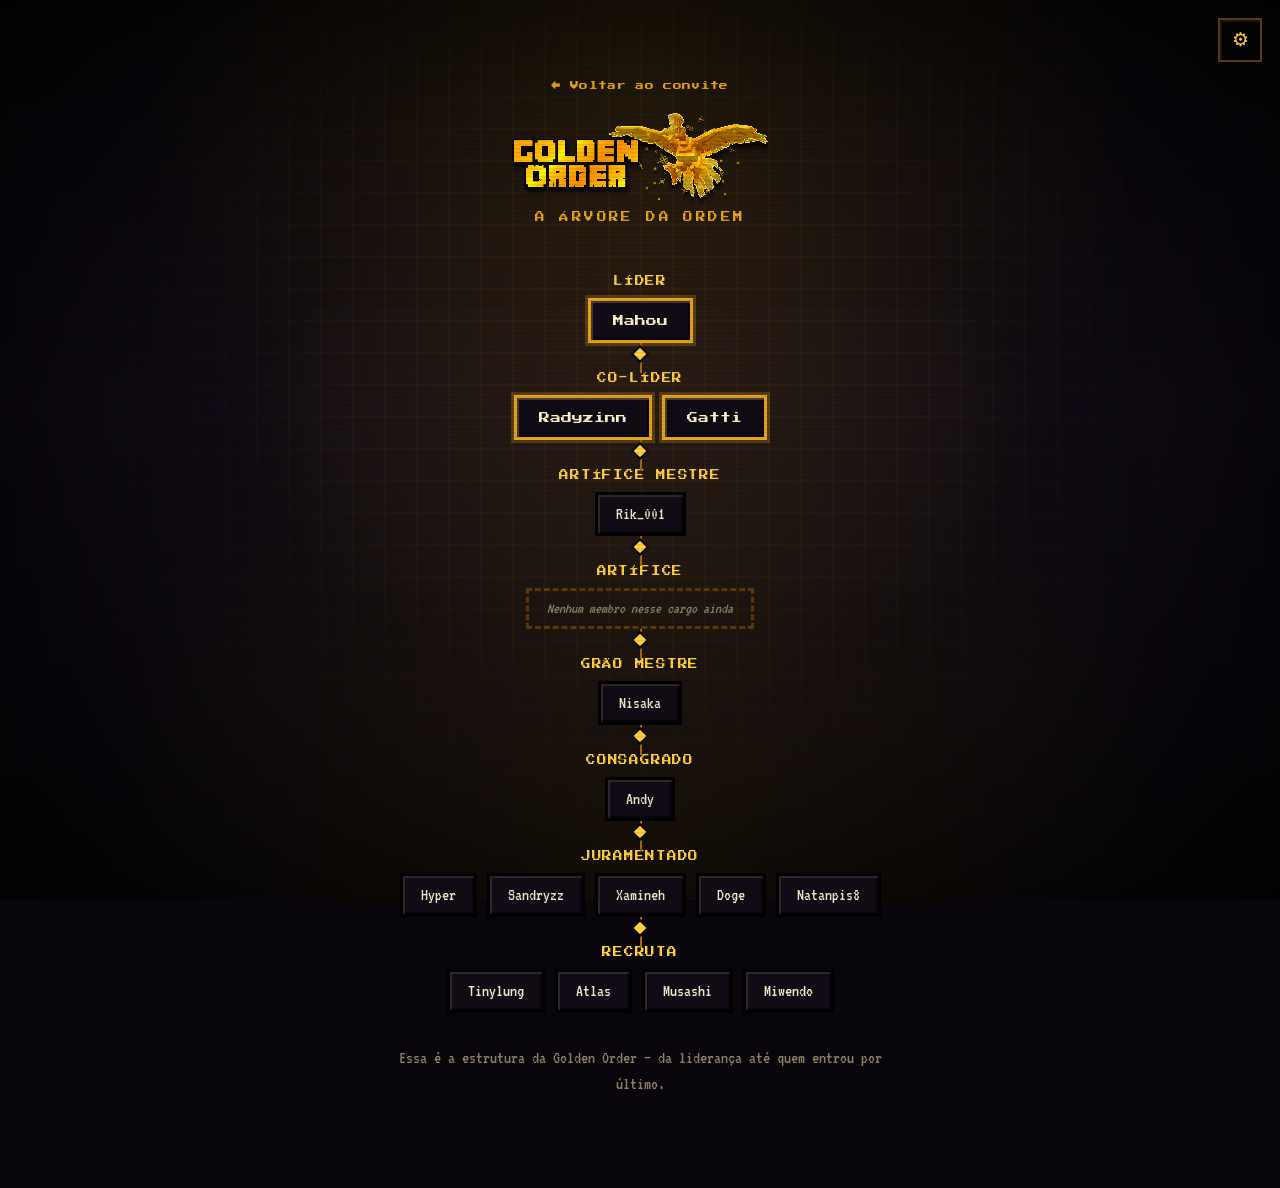
==== commit 1378f334: "Add files via upload" ====
--- a/membros.html
+++ b/membros.html
@@ -2,6 +2,7 @@
 <html lang="pt-BR">
 <head>
 <meta charset="UTF-8">
+<script>(function(){try{var t=localStorage.getItem('golden-order-theme');document.documentElement.setAttribute('data-theme',t==='light'?'light':'dark');}catch(e){}})();</script>
 <meta name="viewport" content="width=device-width, initial-scale=1.0">
 <title>Golden Order — Árvore de Membros</title>
 <meta name="theme-color" content="#e8a413">
@@ -18,18 +19,45 @@
 <link rel="stylesheet" href="style.css">
 <link rel="stylesheet" href="membros.css">
 </head>
-<body>
+<body data-i18n-doctitle="doc.title.membros">
 
 <div class="bg-fixed"></div>
 <div id="particles"></div>
 <div class="vignette"></div>
 <div class="scanlines"></div>
 
+<!-- Configurações: idioma e tema (claro/escuro), lembrados em todas
+     as páginas do site via localStorage — ver i18n.js -->
+<button type="button" class="settings-btn" id="settingsBtn" aria-label="Configurações" data-i18n-aria-label="settings.button">⚙</button>
+<div class="settings-overlay" id="settingsOverlay">
+  <div class="settings-box">
+    <button type="button" class="settings-close" id="settingsClose" aria-label="Fechar" data-i18n-aria-label="settings.close">✕</button>
+    <h3 class="settings-title" data-i18n="settings.title">Configurações</h3>
+
+    <div class="settings-group">
+      <p class="settings-label" data-i18n="settings.language">Idioma</p>
+      <div class="settings-options">
+        <button type="button" class="settings-option" data-lang="pt">Português</button>
+        <button type="button" class="settings-option" data-lang="en">English</button>
+        <button type="button" class="settings-option" data-lang="es">Español</button>
+      </div>
+    </div>
+
+    <div class="settings-group">
+      <p class="settings-label" data-i18n="settings.theme">Tema</p>
+      <div class="settings-options">
+        <button type="button" class="settings-option" data-theme="dark" data-i18n="settings.dark">Escuro</button>
+        <button type="button" class="settings-option" data-theme="light" data-i18n="settings.light">Claro</button>
+      </div>
+    </div>
+  </div>
+</div>
+
 <main class="tree-main">
-  <a class="back-link" href="index.html">&larr; Voltar ao convite</a>
+  <a class="back-link" href="index.html">&larr; <span data-i18n="nav.backToInvite">Voltar ao convite</span></a>
 
-  <img class="logo-tree" src="assets/logo.png" alt="Golden Order">
-  <p class="kicker">A Árvore da Ordem</p>
+  <img class="logo-tree" src="logo.png" alt="Golden Order">
+  <p class="kicker" data-i18n="membros.kicker">A Árvore da Ordem</p>
 
   <!-- Hierarquia da Golden Order em HTML/CSS puro (sem JavaScript).
        Cada .rank-tier é um cargo, do mais alto pro mais baixo, com
@@ -42,14 +70,14 @@
        quando alguém assumir o posto. -->
   <div class="rank-ladder">
     <div class="rank-tier">
-      <p class="rank-label">Líder</p>
+      <p class="rank-label" data-i18n="rank.leader">Líder</p>
       <div class="rank-members">
         <span class="member-chip member-chip-lead">Mahou</span>
       </div>
     </div>
 
     <div class="rank-tier">
-      <p class="rank-label">Co-líder</p>
+      <p class="rank-label" data-i18n="rank.coleader">Co-líder</p>
       <div class="rank-members">
         <span class="member-chip member-chip-lead">Radyzinn</span>
         <span class="member-chip member-chip-lead">Gatti</span>
@@ -57,35 +85,35 @@
     </div>
 
     <div class="rank-tier">
-      <p class="rank-label">Artífice Mestre</p>
+      <p class="rank-label" data-i18n="rank.masterArtisan">Artífice Mestre</p>
       <div class="rank-members">
         <span class="member-chip">Rik_001</span>
       </div>
     </div>
 
     <div class="rank-tier">
-      <p class="rank-label">Artífice</p>
+      <p class="rank-label" data-i18n="rank.artisan">Artífice</p>
       <div class="rank-members">
-        <span class="member-chip member-chip-empty">Nenhum membro nesse cargo ainda</span>
+        <span class="member-chip member-chip-empty" data-i18n="rank.emptyNotice">Nenhum membro nesse cargo ainda</span>
       </div>
     </div>
 
     <div class="rank-tier">
-      <p class="rank-label">Grão Mestre</p>
+      <p class="rank-label" data-i18n="rank.grandMaster">Grão Mestre</p>
       <div class="rank-members">
         <span class="member-chip">Nisaka</span>
       </div>
     </div>
 
     <div class="rank-tier">
-      <p class="rank-label">Consagrado</p>
+      <p class="rank-label" data-i18n="rank.consecrated">Consagrado</p>
       <div class="rank-members">
         <span class="member-chip">Andy</span>
       </div>
     </div>
 
     <div class="rank-tier">
-      <p class="rank-label">Juramentado</p>
+      <p class="rank-label" data-i18n="rank.sworn">Juramentado</p>
       <div class="rank-members">
         <span class="member-chip">Hyper</span>
         <span class="member-chip">Sandryzz</span>
@@ -96,7 +124,7 @@
     </div>
 
     <div class="rank-tier">
-      <p class="rank-label">Recruta</p>
+      <p class="rank-label" data-i18n="rank.recruit">Recruta</p>
       <div class="rank-members">
         <span class="member-chip">Tinylung</span>
         <span class="member-chip">Atlas</span>
@@ -106,8 +134,10 @@
     </div>
   </div>
 
-  <p class="tree-note">Essa é a estrutura da Golden Order — da liderança até quem entrou por último.</p>
+  <p class="tree-note" data-i18n="tree.note">Essa é a estrutura da Golden Order — da liderança até quem entrou por último.</p>
 </main>
 
+<script src="i18n.js"></script>
+
 </body>
-</html>
+</html>
--- a/style.css
+++ b/style.css
@@ -10,6 +10,30 @@
     --ink:#f1e6c8;
     --ink-dim:#8b7f6a;
     --px:4px; /* base pixel unit for bevels/notches */
+    --vignette-opacity:0.9;
+    --scanline-opacity:0.22;
+  }
+
+  /* ---------- tema claro ----------
+     Trocado via data-theme="light" no elemento html (ver i18n.js).
+     Como quase todo o site usa as variáveis de cor (--bg-0/1/2, --ink,
+     --ink-dim, --gold-1 a 5) em vez de cor fixa, só redefinir elas
+     aqui já recolore praticamente tudo — só o brilho do vignette e
+     das scanlines precisa de um ajuste à parte, pra não pesar demais
+     numa página clara. */
+  html[data-theme="light"]{
+    --gold-1:#8a5a00;
+    --gold-2:#a5670b;
+    --gold-3:#c17f0e;
+    --gold-4:#e8a413;
+    --gold-5:#d8b878;
+    --bg-0:#f3ead2;
+    --bg-1:#e9dcb8;
+    --bg-2:#ddccA0;
+    --ink:#2c2110;
+    --ink-dim:#6b5b3a;
+    --vignette-opacity:0.25;
+    --scanline-opacity:0.06;
   }
 
   *{box-sizing:border-box;}
@@ -26,6 +50,36 @@
     -webkit-font-smoothing:none;
   }
   img{ image-rendering:pixelated; }
+
+  /* ---------- barra de rolagem ----------
+     a barra padrão do navegador (fina, cinza, com cantos redondos)
+     destoava do resto do visual em blocos/pixel — essa versão usa as
+     mesmas cores/bordas duras do site. Webkit (Chrome/Edge/Safari) +
+     Firefox cobertos separadamente, já que não existe uma propriedade
+     única pra isso. */
+  html{
+    scrollbar-width:auto;
+    scrollbar-color:var(--gold-4) var(--bg-1);
+  }
+  ::-webkit-scrollbar{
+    width:16px;
+    height:16px;
+  }
+  ::-webkit-scrollbar-track{
+    background:var(--bg-1);
+    border-left:2px solid #000;
+  }
+  ::-webkit-scrollbar-thumb{
+    background:var(--gold-4);
+    border:2px solid #000;
+    box-shadow:inset 2px 2px 0 0 rgba(255,246,201,0.2);
+  }
+  ::-webkit-scrollbar-thumb:hover{
+    background:var(--gold-3);
+  }
+  ::-webkit-scrollbar-corner{
+    background:var(--bg-1);
+  }
 
   /* ---------- foco visível (navegação por teclado) ---------- */
   /* :focus-visible só acende pra quem navega com Tab/teclado — no
@@ -88,8 +142,8 @@
     pointer-events:none;
     background:repeating-linear-gradient(
       180deg,
-      rgba(0,0,0,0.22) 0px,
-      rgba(0,0,0,0.22) 1px,
+      rgba(0,0,0,var(--scanline-opacity)) 0px,
+      rgba(0,0,0,var(--scanline-opacity)) 1px,
       transparent 2px,
       transparent 4px
     );
@@ -100,7 +154,7 @@
     inset:0;
     z-index:1;
     pointer-events:none;
-    box-shadow: inset 0 0 20vw rgba(0,0,0,0.9);
+    box-shadow: inset 0 0 20vw rgba(0,0,0,var(--vignette-opacity));
   }
 
   #particles{
@@ -153,12 +207,18 @@
        de entrada deixa de ser um vazio parado */
     background:rgba(5,4,3,0.4);
     cursor:pointer;
-    /* smooth ease instead of steps(): a stepped fade on a full-screen
-       overlay looks like the page freezing then jumping, not a fade */
-    transition:opacity 0.35s ease, visibility 0.35s ease;
+    /* ao clicar, a tela de entrada sobe rápido pra fora da viewport
+       (em vez de só sumir com um fade) — dá a sensação de que a
+       página "subiu" pra dar lugar ao convite por trás dela. A
+       curva acelera bem no fim (cubic-bezier), pra parecer um
+       movimento rápido e intencional, não um deslize suave. A
+       visibility só troca DEPOIS do movimento terminar (transition-
+       delay), pra ela continuar cobrindo a tela até sair de vista de
+       verdade. */
+    transition:transform 0.4s cubic-bezier(0.55,0,1,0.45), visibility 0s linear 0.4s;
   }
   #intro.hide{
-    opacity:0;
+    transform:translateY(-100%);
     visibility:hidden;
     pointer-events:none;
   }
@@ -171,7 +231,7 @@
   }
   .intro-glow{
     position:absolute;
-    width:min(70vw, 520px);
+    width:min(74vw, 580px);
     aspect-ratio:1;
     border-radius:50%;
     background:radial-gradient(circle, rgba(232,164,19,0.4) 0%, rgba(232,164,19,0) 68%);
@@ -185,7 +245,7 @@
 
   #intro .intro-logo{
     position:relative;
-    width:min(78vw, 420px);
+    width:min(84vw, 480px);
     clip-path:inset(0 100% 0 0);
     animation:buildReveal 0.9s steps(10,end) forwards;
     animation-delay:0.15s;
@@ -284,14 +344,22 @@
     padding:8vh 5vw 10vh;
     text-align:center;
     opacity:0;
+    transform:translateY(40px);
   }
   #main.reveal{
+    /* pequeno atraso pra a página de trás começar a "subir" logo
+       depois que a tela de entrada já iniciou a saída — reforça a
+       sensação de continuidade entre as duas telas */
     animation:fadeUp 0.45s ease forwards;
-  }
-  @keyframes fadeUp{ to{ opacity:1; } }
+    animation-delay:0.1s;
+  }
+  @keyframes fadeUp{
+    from{ opacity:0; transform:translateY(40px); }
+    to{ opacity:1; transform:translateY(0); }
+  }
 
   .logo-main{
-    width:min(88vw, 460px);
+    width:min(92vw, 560px);
     margin-bottom:8px;
     animation:float 3s ease-in-out infinite;
     filter:drop-shadow(0 6px 0 rgba(0,0,0,0.5));
@@ -508,7 +576,7 @@
     width:min(480px, 130vw);
     height:min(480px, 130vw);
     transform:translate(-50%,-50%);
-    background:url('assets/bird-icon.png') center/contain no-repeat;
+    background:url('bird-icon.png') center/contain no-repeat;
     opacity:0.05;
     pointer-events:none;
   }
@@ -530,6 +598,7 @@
   .card-open > *:nth-child(5){ transition-delay:0.37s; }
   .card-open > *:nth-child(6){ transition-delay:0.45s; }
   .card-open > *:nth-child(7){ transition-delay:0.53s; }
+  .card-open > *:nth-child(8){ transition-delay:0.61s; }
 
   .card-from-label{
     font-family:'Press Start 2P', monospace;
@@ -661,6 +730,164 @@
       0 0 0 0 rgba(0,0,0,0.7);
   }
 
+  /* ---------- botão e painel de configurações (idioma + tema) ---------- */
+  .settings-btn{
+    position:fixed;
+    top:18px;
+    right:18px;
+    z-index:40;
+    display:inline-flex;
+    align-items:center;
+    justify-content:center;
+    width:44px;
+    height:44px;
+    background:transparent;
+    border:2px solid var(--gold-5);
+    color:var(--gold-2);
+    font-size:1.2rem;
+    line-height:1;
+    cursor:pointer;
+    box-shadow:
+      inset 2px 2px 0 0 rgba(255,246,201,0.08),
+      inset -2px -2px 0 0 rgba(0,0,0,0.5);
+    transition:border-color 0.15s ease, transform 0.15s ease, opacity 0.3s ease;
+  }
+  .settings-btn:hover{
+    border-color:var(--gold-3);
+    transform:scale(1.06) rotate(20deg);
+  }
+  .settings-btn:active{
+    transform:scale(0.94) rotate(20deg);
+  }
+  /* na index.html o gatilho de configurações não é essa engrenagem
+     fixa — é o .settings-inline-btn logo abaixo do "Ler Convite"
+     (ver .seal-wrap). A engrenagem fixa continua servindo as outras
+     páginas (questionário, recusa, árvore de membros), que não têm
+     esse botão inline. */
+
+  /* botão inline de configurações, dentro do .seal-wrap, logo abaixo
+     do "Ler Convite" — mesma família visual (borda + bisel em pixel)
+     E MESMA COR dourada dos outros botões, só menor, pra não competir
+     em tamanho com o botão principal do convite */
+  .settings-inline-btn{
+    display:inline-flex;
+    align-items:center;
+    justify-content:center;
+    gap:8px;
+    background:transparent;
+    border:2px solid var(--gold-5);
+    padding:8px 14px;
+    cursor:pointer;
+    text-decoration:none;
+    font-family:'Press Start 2P', monospace;
+    font-size:0.62rem;
+    letter-spacing:0.05em;
+    color:var(--gold-2);
+    box-shadow:
+      inset 2px 2px 0 0 rgba(255,246,201,0.08),
+      inset -2px -2px 0 0 rgba(0,0,0,0.5);
+    transition:border-color 0.15s ease, color 0.15s ease, transform 0.08s steps(1);
+  }
+  .settings-inline-btn:hover{
+    border-color:var(--gold-3);
+  }
+  .settings-inline-btn:active{
+    transform:translate(2px,2px);
+  }
+  .settings-inline-icon{
+    font-size:0.85rem;
+  }
+
+  .settings-overlay{
+    position:fixed;
+    inset:0;
+    z-index:70;
+    display:flex;
+    align-items:center;
+    justify-content:center;
+    padding:20px;
+    background:rgba(5,4,3,0.75);
+    opacity:0;
+    visibility:hidden;
+    transition:opacity 0.2s ease, visibility 0.2s ease;
+  }
+  .settings-overlay.show{
+    opacity:1;
+    visibility:visible;
+  }
+  .settings-box{
+    position:relative;
+    width:100%;
+    max-width:360px;
+    background:var(--bg-2);
+    border:var(--px) solid #000;
+    padding:30px 24px 24px;
+    text-align:left;
+    box-shadow:
+      inset 4px 4px 0 0 rgba(255,246,201,0.18),
+      inset -4px -4px 0 0 rgba(0,0,0,0.55),
+      8px 8px 0 0 rgba(0,0,0,0.7);
+  }
+  .settings-title{
+    margin:0 0 22px;
+    font-family:'Press Start 2P', monospace;
+    font-size:0.8rem;
+    color:var(--gold-2);
+    text-align:center;
+  }
+  .settings-close{
+    position:absolute;
+    top:10px;
+    right:10px;
+    background:transparent;
+    border:0;
+    color:var(--ink-dim);
+    font-size:1.3rem;
+    line-height:1;
+    padding:4px 6px;
+    cursor:pointer;
+  }
+  .settings-close:hover{ color:var(--gold-2); }
+
+  .settings-group{ margin-bottom:22px; }
+  .settings-group:last-child{ margin-bottom:0; }
+  .settings-label{
+    margin:0 0 10px;
+    font-family:'Press Start 2P', monospace;
+    font-size:0.55rem;
+    letter-spacing:0.04em;
+    text-transform:uppercase;
+    color:var(--gold-3);
+  }
+  .settings-options{
+    display:flex;
+    flex-wrap:wrap;
+    gap:10px;
+  }
+  .settings-option{
+    flex:1 1 auto;
+    font-family:'VT323', monospace;
+    font-size:1.05rem;
+    color:var(--ink-dim);
+    background:var(--bg-1);
+    border:2px solid #000;
+    padding:8px 10px;
+    cursor:pointer;
+    text-align:center;
+    box-shadow:
+      inset 1px 1px 0 0 rgba(255,246,201,0.08),
+      inset -1px -1px 0 0 rgba(0,0,0,0.5);
+    transition:border-color 0.15s ease, color 0.15s ease;
+  }
+  .settings-option:hover{
+    color:var(--gold-2);
+  }
+  .settings-option.active{
+    border-color:var(--gold-3);
+    color:var(--gold-2);
+    background:var(--bg-2);
+  }
+
   footer{
     margin-top:40px;
     display:flex;
@@ -773,12 +1000,15 @@
   }
 
   @media (max-width:480px){
+    .settings-btn{ top:10px; right:10px; width:38px; height:38px; font-size:1rem; }
+    .settings-box{ padding:26px 18px 20px; }
     .ticket{ padding:24px 18px 20px; }
     .cta{ font-size:0.65rem; padding:14px 20px; }
     .cta-outline{ font-size:0.65rem; padding:14px 20px; }
     .invite-open-btn{ padding:10px 14px; gap:8px; }
     .invite-open-label{ font-size:0.7rem; }
     .invite-open-bracket{ font-size:1rem; }
+    .settings-inline-btn{ padding:7px 12px; font-size:0.56rem; }
     .card-sender{ font-size:1.15rem; }
     .card-open::before{ width:min(340px, 150vw); height:min(340px, 150vw); }
     .card-actions{ flex-direction:column; width:100%; }
@@ -790,6 +1020,8 @@
     #particles{ display:none; }
     .logo-main{ animation:none; }
     .status-dot.online{ animation:none; }
+    #intro{ transition:none !important; }
+    #main.reveal{ animation:none !important; opacity:1 !important; transform:none !important; }
     #intro .intro-logo{ animation:none; opacity:1; clip-path:none; transform:none; filter:none; }
     .intro-glow{ animation:none; opacity:0.7; transform:none; }
     .toast{ animation:none; opacity:1; transform:none; }
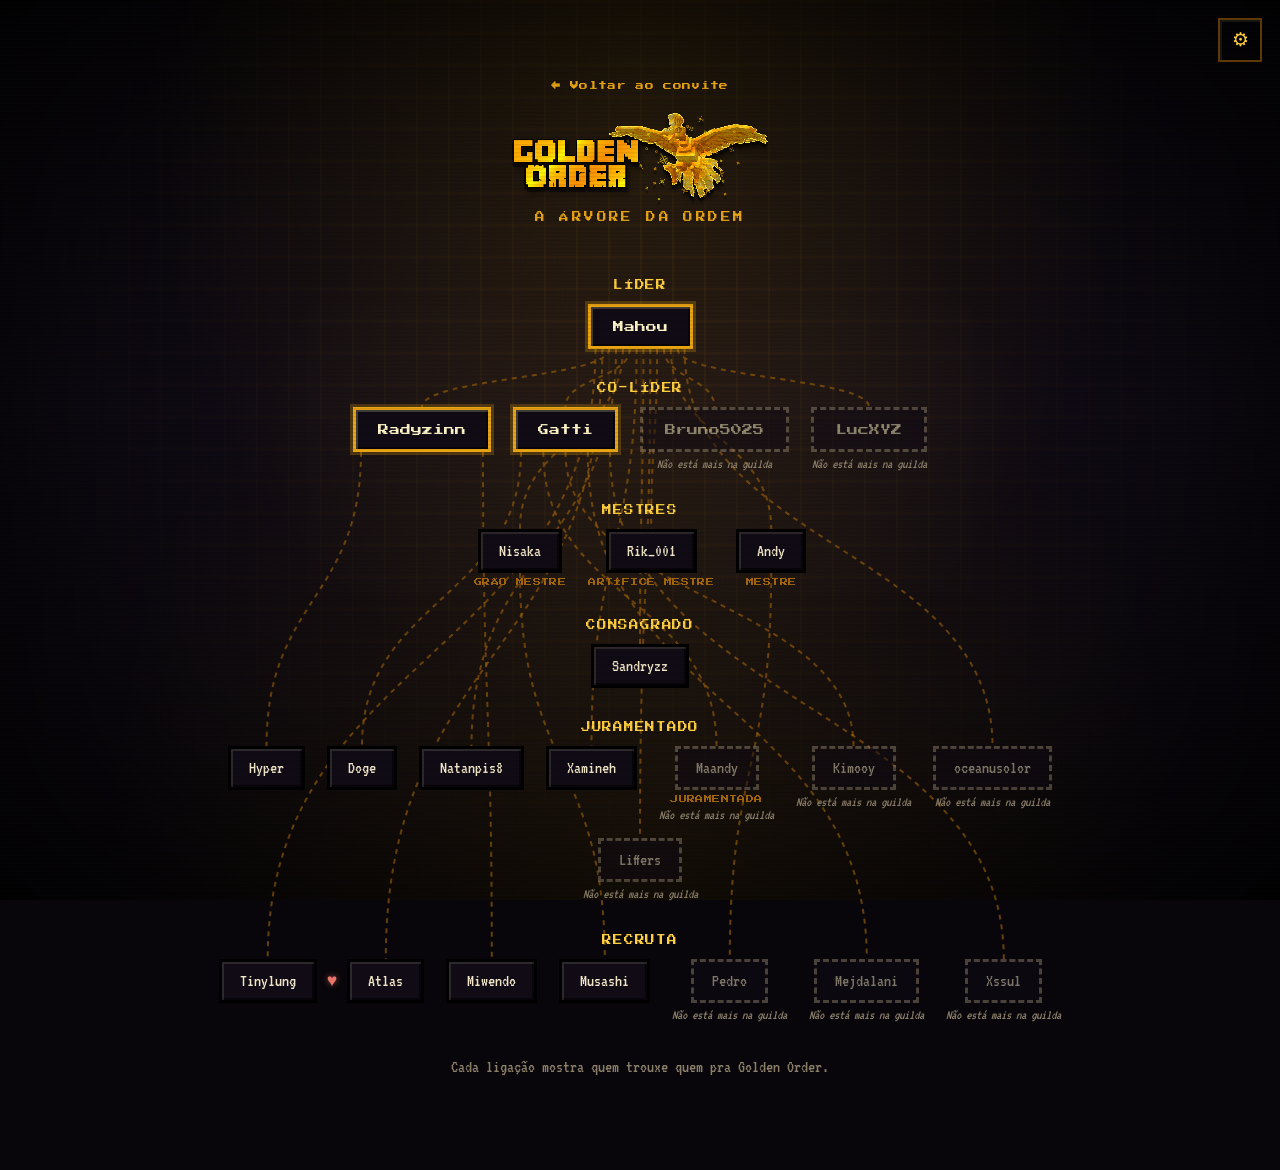
==== commit 8a8f4a88: "Add files via upload" ====
--- a/membros.html
+++ b/membros.html
@@ -59,85 +59,150 @@
   <img class="logo-tree" src="logo.png" alt="Golden Order">
   <p class="kicker" data-i18n="membros.kicker">A Árvore da Ordem</p>
 
-  <!-- Hierarquia da Golden Order em HTML/CSS puro (sem JavaScript).
-       Cada .rank-tier é um cargo, do mais alto pro mais baixo, com
-       todo mundo daquele cargo dentro de .rank-members. Pra adicionar
-       alguém, copie um <span class="member-chip">Nome</span> dentro do
-       cargo certo. Pra criar um cargo novo, copie um <div class="rank-tier">
-       inteiro e coloque na posição certa da hierarquia (a ordem no HTML
-       é a ordem visual, de cima pra baixo). Cargos sem ninguém ainda
-       mostram um aviso tracejado — é só trocar pelos chips reais
-       quando alguém assumir o posto. -->
-  <div class="rank-ladder">
-    <div class="rank-tier">
-      <p class="rank-label" data-i18n="rank.leader">Líder</p>
-      <div class="rank-members">
-        <span class="member-chip member-chip-lead">Mahou</span>
-      </div>
-    </div>
-
-    <div class="rank-tier">
-      <p class="rank-label" data-i18n="rank.coleader">Co-líder</p>
-      <div class="rank-members">
-        <span class="member-chip member-chip-lead">Radyzinn</span>
-        <span class="member-chip member-chip-lead">Gatti</span>
-      </div>
-    </div>
-
-    <div class="rank-tier">
-      <p class="rank-label" data-i18n="rank.masterArtisan">Artífice Mestre</p>
-      <div class="rank-members">
-        <span class="member-chip">Rik_001</span>
-      </div>
-    </div>
-
-    <div class="rank-tier">
-      <p class="rank-label" data-i18n="rank.artisan">Artífice</p>
-      <div class="rank-members">
-        <span class="member-chip member-chip-empty" data-i18n="rank.emptyNotice">Nenhum membro nesse cargo ainda</span>
-      </div>
-    </div>
-
-    <div class="rank-tier">
-      <p class="rank-label" data-i18n="rank.grandMaster">Grão Mestre</p>
-      <div class="rank-members">
-        <span class="member-chip">Nisaka</span>
-      </div>
-    </div>
-
-    <div class="rank-tier">
-      <p class="rank-label" data-i18n="rank.consecrated">Consagrado</p>
-      <div class="rank-members">
-        <span class="member-chip">Andy</span>
-      </div>
-    </div>
-
-    <div class="rank-tier">
-      <p class="rank-label" data-i18n="rank.sworn">Juramentado</p>
-      <div class="rank-members">
-        <span class="member-chip">Hyper</span>
-        <span class="member-chip">Sandryzz</span>
-        <span class="member-chip">Xamineh</span>
-        <span class="member-chip">Doge</span>
-        <span class="member-chip">Natanpis8</span>
-      </div>
-    </div>
-
-    <div class="rank-tier">
-      <p class="rank-label" data-i18n="rank.recruit">Recruta</p>
-      <div class="rank-members">
-        <span class="member-chip">Tinylung</span>
-        <span class="member-chip">Atlas</span>
-        <span class="member-chip">Musashi</span>
-        <span class="member-chip">Miwendo</span>
+  <!-- Organograma por cargo, com linhas (desenhadas via membros.js,
+       usando um <svg> por cima dos cards) ligando cada pessoa a quem
+       a chamou pra guilda. A hierarquia de cargos manda na posição
+       (cada .org-tier é um cargo, de cima pra baixo); "quem chamou
+       quem" vira as linhas + a etiqueta pequena embaixo do nome, que
+       funciona mesmo sem JavaScript (a linha é só reforço visual).
+       Pra adicionar alguém: um <div class="member-node" id="m-NOVO">
+       dentro do .tier-row do cargo certo, com data-recruiter="m-QUEM-CHAMOU"
+       apontando pro id de quem chamou essa pessoa (Mahou não tem
+       data-recruiter, é a raiz) — e adicionar o mesmo par [de, para]
+       no array EDGES no topo de membros.js. -->
+  <div class="org-chart" id="orgChart">
+    <svg class="org-lines" id="orgLines" aria-hidden="true"></svg>
+
+    <div class="org-tier">
+      <p class="org-tier-label" data-i18n="rank.leader">Líder</p>
+      <div class="tier-row">
+        <div class="member-node" id="m-mahou">
+          <span class="member-chip member-chip-lead">Mahou</span>
+        </div>
+      </div>
+    </div>
+
+    <div class="org-tier">
+      <p class="org-tier-label" data-i18n="rank.coleader">Co-líder</p>
+      <div class="tier-row">
+        <div class="member-node" id="m-radyzinn" data-recruiter="m-mahou">
+          <span class="member-chip member-chip-lead">Radyzinn</span>
+        </div>
+        <div class="member-node" id="m-gatti" data-recruiter="m-mahou">
+          <span class="member-chip member-chip-lead">Gatti</span>
+        </div>
+        <div class="member-node" id="m-bruno5025" data-recruiter="m-mahou">
+          <span class="member-chip member-chip-lead member-chip-ex">Bruno5025</span>
+          <span class="member-ex-tag" data-i18n="member.exGuild">Não está mais na guilda</span>
+        </div>
+        <div class="member-node" id="m-lucxyz" data-recruiter="m-mahou">
+          <span class="member-chip member-chip-lead member-chip-ex">LucXYZ</span>
+          <span class="member-ex-tag" data-i18n="member.exGuild">Não está mais na guilda</span>
+        </div>
+      </div>
+    </div>
+
+    <div class="org-tier">
+      <p class="org-tier-label" data-i18n="rank.tier.masters">Mestres</p>
+      <div class="tier-row">
+        <div class="member-node" id="m-nisaka" data-recruiter="m-mahou">
+          <span class="member-chip">Nisaka</span>
+          <span class="member-rank" data-i18n="rank.grandMaster">Grão Mestre</span>
+        </div>
+        <div class="member-node" id="m-rik001" data-recruiter="m-mahou">
+          <span class="member-chip">Rik_001</span>
+          <span class="member-rank" data-i18n="rank.masterArtisan">Artífice Mestre</span>
+        </div>
+        <div class="member-node" id="m-andy" data-recruiter="m-mahou">
+          <span class="member-chip">Andy</span>
+          <span class="member-rank" data-i18n="rank.master">Mestre</span>
+        </div>
+      </div>
+    </div>
+
+    <div class="org-tier">
+      <p class="org-tier-label" data-i18n="rank.consecrated">Consagrado</p>
+      <div class="tier-row">
+        <div class="member-node" id="m-sandryzz" data-recruiter="m-mahou">
+          <span class="member-chip">Sandryzz</span>
+        </div>
+      </div>
+    </div>
+
+    <div class="org-tier">
+      <p class="org-tier-label" data-i18n="rank.sworn">Juramentado</p>
+      <div class="tier-row">
+        <div class="member-node" id="m-hyper" data-recruiter="m-radyzinn">
+          <span class="member-chip">Hyper</span>
+        </div>
+        <div class="member-node" id="m-doge" data-recruiter="m-gatti">
+          <span class="member-chip">Doge</span>
+        </div>
+        <div class="member-node" id="m-natanpis8" data-recruiter="m-mahou">
+          <span class="member-chip">Natanpis8</span>
+        </div>
+        <div class="member-node" id="m-xamineh" data-recruiter="m-mahou">
+          <span class="member-chip">Xamineh</span>
+        </div>
+        <div class="member-node" id="m-maandy" data-recruiter="m-gatti">
+          <span class="member-chip member-chip-ex">Maandy</span>
+          <span class="member-rank" data-i18n="rank.swornFem">Juramentada</span>
+          <span class="member-ex-tag" data-i18n="member.exGuild">Não está mais na guilda</span>
+        </div>
+        <div class="member-node" id="m-kimooy" data-recruiter="m-gatti">
+          <span class="member-chip member-chip-ex">Kimooy</span>
+          <span class="member-ex-tag" data-i18n="member.exGuild">Não está mais na guilda</span>
+        </div>
+        <div class="member-node" id="m-oceanusolor" data-recruiter="m-mahou">
+          <span class="member-chip member-chip-ex">oceanusolor</span>
+          <span class="member-ex-tag" data-i18n="member.exGuild">Não está mais na guilda</span>
+        </div>
+        <div class="member-node" id="m-liffers" data-recruiter="m-mahou">
+          <span class="member-chip member-chip-ex">Liffers</span>
+          <span class="member-ex-tag" data-i18n="member.exGuild">Não está mais na guilda</span>
+        </div>
+      </div>
+    </div>
+
+    <div class="org-tier">
+      <p class="org-tier-label" data-i18n="rank.recruit">Recruta</p>
+      <div class="tier-row">
+        <div class="member-node member-node-couple">
+          <div class="member-node" id="m-tinylung" data-recruiter="m-mahou">
+            <span class="member-chip">Tinylung</span>
+          </div>
+          <span class="couple-heart" data-i18n-aria-label="member.couple" aria-label="Casal">♥</span>
+          <div class="member-node" id="m-atlas" data-recruiter="m-mahou">
+            <span class="member-chip">Atlas</span>
+          </div>
+        </div>
+        <div class="member-node" id="m-miwendo" data-recruiter="m-radyzinn">
+          <span class="member-chip">Miwendo</span>
+        </div>
+        <div class="member-node" id="m-musashi" data-recruiter="m-nisaka">
+          <span class="member-chip">Musashi</span>
+        </div>
+        <div class="member-node" id="m-pedro" data-recruiter="m-andy">
+          <span class="member-chip member-chip-ex">Pedro</span>
+          <span class="member-ex-tag" data-i18n="member.exGuild">Não está mais na guilda</span>
+        </div>
+        <div class="member-node" id="m-mejdalani" data-recruiter="m-gatti">
+          <span class="member-chip member-chip-ex">Mejdalani</span>
+          <span class="member-ex-tag" data-i18n="member.exGuild">Não está mais na guilda</span>
+        </div>
+        <div class="member-node" id="m-xssul" data-recruiter="m-gatti">
+          <span class="member-chip member-chip-ex">Xssul</span>
+          <span class="member-ex-tag" data-i18n="member.exGuild">Não está mais na guilda</span>
+        </div>
       </div>
     </div>
   </div>
 
-  <p class="tree-note" data-i18n="tree.note">Essa é a estrutura da Golden Order — da liderança até quem entrou por último.</p>
+  <p class="tree-note" data-i18n="tree.note">Cada ligação mostra quem trouxe quem pra Golden Order.</p>
 </main>
 
 <script src="i18n.js"></script>
+<script src="membros.js"></script>
 
 </body>
 </html>
--- a/membros.css
+++ b/membros.css
@@ -43,55 +43,40 @@
   color:var(--ink-dim);
 }
 
-/* ---------- hierarquia (escada de cargos, um trono central conectando
-   cada cargo ao próximo — encaixa melhor numa lista de cargos/patentes
-   do que uma árvore genealógica clássica, já que várias pessoas dividem
-   o mesmo cargo em vez de teREM uma relação direta de pai/filho) ---------- */
-.rank-ladder{
-  display:flex;
-  flex-direction:column;
-  align-items:center;
+/* ---------- organograma por cargo ----------
+   A posição de cada pessoa é o cargo dela (.org-tier, de cima pra
+   baixo — igual a hierarquia antiga). "Quem chamou quem" vira uma
+   linha desenhada por membros.js (um <svg> por cima dos cards, ligando
+   o chip de cada pessoa ao chip de quem a recrutou, usando os pares
+   data-recruiter="id-de-quem-chamou" do HTML) — bem mais compacto na
+   vertical do que uma árvore genealógica pura, já que várias pessoas
+   do mesmo cargo dividem a mesma linha. */
+.org-chart{
+  position:relative;
   width:100%;
-  max-width:820px;
-  margin:26px auto 0;
+  max-width:920px;
+  margin:30px auto 0;
 }
 
-.rank-tier{
-  position:relative;
-  display:flex;
-  flex-direction:column;
-  align-items:center;
-  gap:12px;
+.org-lines{
+  position:absolute;
+  inset:0;
   width:100%;
-  padding:30px 0 0;
-}
-.rank-tier:first-child{ padding-top:0; }
-
-/* traço vertical + losango dourado ligando um cargo ao próximo,
-   reaproveitando o mesmo motivo do divisor .rule usado no resto do site */
-.rank-tier:not(:first-child)::before{
-  content:'';
-  position:absolute;
-  top:0;
-  left:50%;
-  width:0;
-  height:30px;
-  border-left:2px solid var(--gold-4);
-}
-.rank-tier:not(:first-child)::after{
-  content:'';
-  position:absolute;
-  top:11px;
-  left:50%;
-  width:9px;
-  height:9px;
-  transform:translate(-50%, -50%) rotate(45deg);
-  background:var(--gold-2);
-  box-shadow:0 0 0 2px #000;
+  height:100%;
+  pointer-events:none;
+  z-index:0;
+  overflow:visible;
 }
 
-.rank-label{
-  margin:0;
+.org-tier{
+  position:relative;
+  z-index:1;
+  margin-bottom:34px;
+}
+.org-tier:last-child{ margin-bottom:0; }
+
+.org-tier-label{
+  margin:0 0 14px;
   font-family:'Press Start 2P', monospace;
   font-size:0.6rem;
   letter-spacing:0.08em;
@@ -99,11 +84,21 @@
   color:var(--gold-2);
 }
 
-.rank-members{
+.tier-row{
   display:flex;
   flex-wrap:wrap;
   justify-content:center;
-  gap:10px;
+  align-items:flex-start;
+  gap:16px 22px;
+}
+
+.member-node{
+  position:relative;
+  z-index:1;
+  display:inline-flex;
+  flex-direction:column;
+  align-items:center;
+  gap:5px;
 }
 
 .member-chip{
@@ -127,19 +122,68 @@
     inset -2px -2px 0 0 rgba(0,0,0,0.5),
     0 0 0 3px rgba(232,164,19,0.25);
 }
-.member-chip-empty{
-  background:transparent;
+/* quem já saiu da guilda continua no organograma (é um histórico de
+   quem trouxe quem, não só o time atual) — só fica visualmente
+   apagado, com borda tracejada em vez de sólida */
+.member-chip-ex{
+  opacity:0.5;
   border-style:dashed;
-  border-color:var(--gold-5);
-  color:var(--ink-dim);
-  font-style:italic;
-  font-size:0.95rem;
+  border-color:var(--ink-dim);
   box-shadow:none;
 }
 
+.member-rank{
+  font-family:'Press Start 2P', monospace;
+  font-size:0.5rem;
+  letter-spacing:0.05em;
+  text-transform:uppercase;
+  color:var(--gold-4);
+  white-space:nowrap;
+}
+
+.member-ex-tag{
+  font-size:0.85rem;
+  font-style:italic;
+  color:var(--ink-dim);
+  white-space:nowrap;
+}
+
+.member-node-couple{
+  flex-direction:row;
+  align-items:center;
+  gap:10px;
+}
+
+/* escondido visualmente, mas continua lido por leitor de tela — usado
+   pela legenda "chamado por X" que membros.js injeta em cada card
+   (a linha do organograma é reforço visual, essa frase é a
+   informação em si, ver membros.js) */
+.sr-only{
+  position:absolute;
+  width:1px;
+  height:1px;
+  padding:0;
+  margin:-1px;
+  overflow:hidden;
+  clip:rect(0,0,0,0);
+  white-space:nowrap;
+  border:0;
+}
+.couple-heart{
+  color:#e8746c;
+  font-size:1.1rem;
+  text-shadow:0 0 6px rgba(232,116,108,0.55);
+}
+
 @media (max-width:480px){
+  .tier-row{ gap:12px 14px; }
   .member-chip{ font-size:0.95rem; padding:9px 14px; }
   .member-chip-lead{ font-size:0.6rem; padding:12px 16px; }
+  .member-rank{ font-size:0.46rem; }
+}
+
+@media (prefers-reduced-motion: reduce), (prefers-contrast: more){
+  .org-lines{ display:none; }
 }
 
 @media (prefers-reduced-motion: reduce){
@@ -149,4 +193,4 @@
     transition-duration:0.01ms !important;
     scroll-behavior:auto !important;
   }
-}
+}
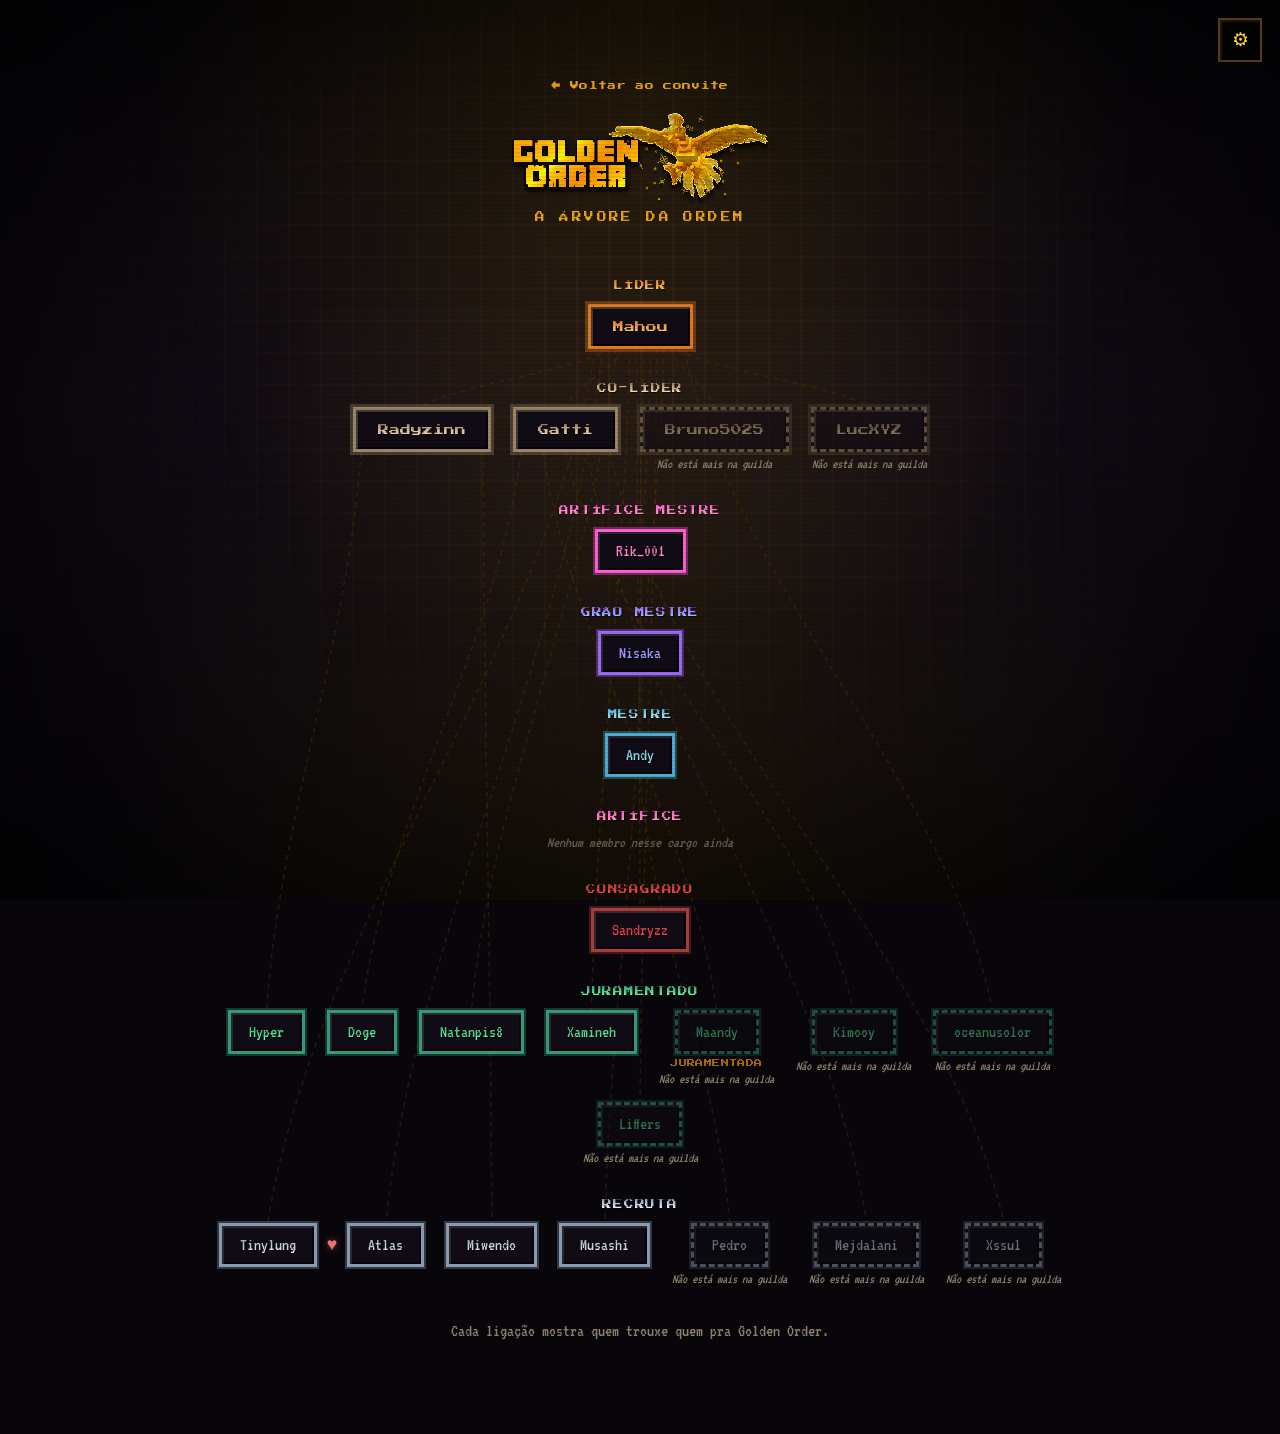
==== commit 24900548: "Add files via upload" ====
--- a/membros.html
+++ b/membros.html
@@ -68,130 +68,149 @@
        Pra adicionar alguém: um <div class="member-node" id="m-NOVO">
        dentro do .tier-row do cargo certo, com data-recruiter="m-QUEM-CHAMOU"
        apontando pro id de quem chamou essa pessoa (Mahou não tem
-       data-recruiter, é a raiz) — e adicionar o mesmo par [de, para]
-       no array EDGES no topo de membros.js. -->
+       data-recruiter, é a raiz), e o nome dentro de um <span class="member-name">
+       (é esse span que recebe a cor/gradiente do cargo, ver membros.css) —
+       e adicionar o mesmo par [de, para] no array EDGES no topo de membros.js.
+       Cada .org-tier tem uma classe rank-* (ex.: rank-leader, rank-sworn)
+       que define a cor daquele cargo (--rank-c1/--rank-c2 em membros.css,
+       a mesma cor do cargo no Discord) — o título da fileira e o nome de
+       cada pessoa nela usam essa cor automaticamente. -->
   <div class="org-chart" id="orgChart">
     <svg class="org-lines" id="orgLines" aria-hidden="true"></svg>
 
-    <div class="org-tier">
+    <div class="org-tier rank-leader">
       <p class="org-tier-label" data-i18n="rank.leader">Líder</p>
       <div class="tier-row">
         <div class="member-node" id="m-mahou">
-          <span class="member-chip member-chip-lead">Mahou</span>
-        </div>
-      </div>
-    </div>
-
-    <div class="org-tier">
+          <span class="member-chip member-chip-lead"><span class="member-name">Mahou</span></span>
+        </div>
+      </div>
+    </div>
+
+    <div class="org-tier rank-coleader">
       <p class="org-tier-label" data-i18n="rank.coleader">Co-líder</p>
       <div class="tier-row">
         <div class="member-node" id="m-radyzinn" data-recruiter="m-mahou">
-          <span class="member-chip member-chip-lead">Radyzinn</span>
+          <span class="member-chip member-chip-lead"><span class="member-name">Radyzinn</span></span>
         </div>
         <div class="member-node" id="m-gatti" data-recruiter="m-mahou">
-          <span class="member-chip member-chip-lead">Gatti</span>
+          <span class="member-chip member-chip-lead"><span class="member-name">Gatti</span></span>
         </div>
         <div class="member-node" id="m-bruno5025" data-recruiter="m-mahou">
-          <span class="member-chip member-chip-lead member-chip-ex">Bruno5025</span>
+          <span class="member-chip member-chip-lead member-chip-ex"><span class="member-name">Bruno5025</span></span>
           <span class="member-ex-tag" data-i18n="member.exGuild">Não está mais na guilda</span>
         </div>
         <div class="member-node" id="m-lucxyz" data-recruiter="m-mahou">
-          <span class="member-chip member-chip-lead member-chip-ex">LucXYZ</span>
-          <span class="member-ex-tag" data-i18n="member.exGuild">Não está mais na guilda</span>
-        </div>
-      </div>
-    </div>
-
-    <div class="org-tier">
-      <p class="org-tier-label" data-i18n="rank.tier.masters">Mestres</p>
+          <span class="member-chip member-chip-lead member-chip-ex"><span class="member-name">LucXYZ</span></span>
+          <span class="member-ex-tag" data-i18n="member.exGuild">Não está mais na guilda</span>
+        </div>
+      </div>
+    </div>
+
+    <div class="org-tier rank-master-artisan">
+      <p class="org-tier-label" data-i18n="rank.masterArtisan">Artífice Mestre</p>
+      <div class="tier-row">
+        <div class="member-node" id="m-rik001" data-recruiter="m-mahou">
+          <span class="member-chip"><span class="member-name">Rik_001</span></span>
+        </div>
+      </div>
+    </div>
+
+    <div class="org-tier rank-grand-master">
+      <p class="org-tier-label" data-i18n="rank.grandMaster">Grão Mestre</p>
       <div class="tier-row">
         <div class="member-node" id="m-nisaka" data-recruiter="m-mahou">
-          <span class="member-chip">Nisaka</span>
-          <span class="member-rank" data-i18n="rank.grandMaster">Grão Mestre</span>
-        </div>
-        <div class="member-node" id="m-rik001" data-recruiter="m-mahou">
-          <span class="member-chip">Rik_001</span>
-          <span class="member-rank" data-i18n="rank.masterArtisan">Artífice Mestre</span>
-        </div>
+          <span class="member-chip"><span class="member-name">Nisaka</span></span>
+        </div>
+      </div>
+    </div>
+
+    <div class="org-tier rank-master">
+      <p class="org-tier-label" data-i18n="rank.master">Mestre</p>
+      <div class="tier-row">
         <div class="member-node" id="m-andy" data-recruiter="m-mahou">
-          <span class="member-chip">Andy</span>
-          <span class="member-rank" data-i18n="rank.master">Mestre</span>
-        </div>
-      </div>
-    </div>
-
-    <div class="org-tier">
+          <span class="member-chip"><span class="member-name">Andy</span></span>
+        </div>
+      </div>
+    </div>
+
+    <div class="org-tier rank-artisan">
+      <p class="org-tier-label" data-i18n="rank.artisan">Artífice</p>
+      <p class="tier-empty-note" data-i18n="rank.emptyNotice">Nenhum membro nesse cargo ainda</p>
+    </div>
+
+    <div class="org-tier rank-consecrated">
       <p class="org-tier-label" data-i18n="rank.consecrated">Consagrado</p>
       <div class="tier-row">
         <div class="member-node" id="m-sandryzz" data-recruiter="m-mahou">
-          <span class="member-chip">Sandryzz</span>
-        </div>
-      </div>
-    </div>
-
-    <div class="org-tier">
+          <span class="member-chip"><span class="member-name">Sandryzz</span></span>
+        </div>
+      </div>
+    </div>
+
+    <div class="org-tier rank-sworn">
       <p class="org-tier-label" data-i18n="rank.sworn">Juramentado</p>
       <div class="tier-row">
         <div class="member-node" id="m-hyper" data-recruiter="m-radyzinn">
-          <span class="member-chip">Hyper</span>
+          <span class="member-chip"><span class="member-name">Hyper</span></span>
         </div>
         <div class="member-node" id="m-doge" data-recruiter="m-gatti">
-          <span class="member-chip">Doge</span>
+          <span class="member-chip"><span class="member-name">Doge</span></span>
         </div>
         <div class="member-node" id="m-natanpis8" data-recruiter="m-mahou">
-          <span class="member-chip">Natanpis8</span>
+          <span class="member-chip"><span class="member-name">Natanpis8</span></span>
         </div>
         <div class="member-node" id="m-xamineh" data-recruiter="m-mahou">
-          <span class="member-chip">Xamineh</span>
+          <span class="member-chip"><span class="member-name">Xamineh</span></span>
         </div>
         <div class="member-node" id="m-maandy" data-recruiter="m-gatti">
-          <span class="member-chip member-chip-ex">Maandy</span>
+          <span class="member-chip member-chip-ex"><span class="member-name">Maandy</span></span>
           <span class="member-rank" data-i18n="rank.swornFem">Juramentada</span>
           <span class="member-ex-tag" data-i18n="member.exGuild">Não está mais na guilda</span>
         </div>
         <div class="member-node" id="m-kimooy" data-recruiter="m-gatti">
-          <span class="member-chip member-chip-ex">Kimooy</span>
+          <span class="member-chip member-chip-ex"><span class="member-name">Kimooy</span></span>
           <span class="member-ex-tag" data-i18n="member.exGuild">Não está mais na guilda</span>
         </div>
         <div class="member-node" id="m-oceanusolor" data-recruiter="m-mahou">
-          <span class="member-chip member-chip-ex">oceanusolor</span>
+          <span class="member-chip member-chip-ex"><span class="member-name">oceanusolor</span></span>
           <span class="member-ex-tag" data-i18n="member.exGuild">Não está mais na guilda</span>
         </div>
         <div class="member-node" id="m-liffers" data-recruiter="m-mahou">
-          <span class="member-chip member-chip-ex">Liffers</span>
-          <span class="member-ex-tag" data-i18n="member.exGuild">Não está mais na guilda</span>
-        </div>
-      </div>
-    </div>
-
-    <div class="org-tier">
+          <span class="member-chip member-chip-ex"><span class="member-name">Liffers</span></span>
+          <span class="member-ex-tag" data-i18n="member.exGuild">Não está mais na guilda</span>
+        </div>
+      </div>
+    </div>
+
+    <div class="org-tier rank-recruit">
       <p class="org-tier-label" data-i18n="rank.recruit">Recruta</p>
       <div class="tier-row">
         <div class="member-node member-node-couple">
           <div class="member-node" id="m-tinylung" data-recruiter="m-mahou">
-            <span class="member-chip">Tinylung</span>
+            <span class="member-chip"><span class="member-name">Tinylung</span></span>
           </div>
           <span class="couple-heart" data-i18n-aria-label="member.couple" aria-label="Casal">♥</span>
           <div class="member-node" id="m-atlas" data-recruiter="m-mahou">
-            <span class="member-chip">Atlas</span>
+            <span class="member-chip"><span class="member-name">Atlas</span></span>
           </div>
         </div>
         <div class="member-node" id="m-miwendo" data-recruiter="m-radyzinn">
-          <span class="member-chip">Miwendo</span>
+          <span class="member-chip"><span class="member-name">Miwendo</span></span>
         </div>
         <div class="member-node" id="m-musashi" data-recruiter="m-nisaka">
-          <span class="member-chip">Musashi</span>
+          <span class="member-chip"><span class="member-name">Musashi</span></span>
         </div>
         <div class="member-node" id="m-pedro" data-recruiter="m-andy">
-          <span class="member-chip member-chip-ex">Pedro</span>
+          <span class="member-chip member-chip-ex"><span class="member-name">Pedro</span></span>
           <span class="member-ex-tag" data-i18n="member.exGuild">Não está mais na guilda</span>
         </div>
         <div class="member-node" id="m-mejdalani" data-recruiter="m-gatti">
-          <span class="member-chip member-chip-ex">Mejdalani</span>
+          <span class="member-chip member-chip-ex"><span class="member-name">Mejdalani</span></span>
           <span class="member-ex-tag" data-i18n="member.exGuild">Não está mais na guilda</span>
         </div>
         <div class="member-node" id="m-xssul" data-recruiter="m-gatti">
-          <span class="member-chip member-chip-ex">Xssul</span>
+          <span class="member-chip member-chip-ex"><span class="member-name">Xssul</span></span>
           <span class="member-ex-tag" data-i18n="member.exGuild">Não está mais na guilda</span>
         </div>
       </div>
--- a/membros.css
+++ b/membros.css
@@ -92,6 +92,107 @@
   gap:16px 22px;
 }
 
+/* cargo sem ninguém no momento (ex.: Artífice) — sem chip nenhum, só um
+   aviso discreto, já que não há card pra desenhar nem linha pra ligar */
+.tier-empty-note{
+  margin:0;
+  font-size:0.95rem;
+  font-style:italic;
+  color:var(--ink-dim);
+  opacity:0.7;
+}
+
+/* linhas do organograma (path desenhado por membros.js): descansam bem
+   discretas — pra não emaranhar visualmente com 23 delas na tela ao
+   mesmo tempo — e brilham só quando alguém passa o mouse/foca numa
+   pessoa ligada a elas (ver .org-line-active/.org-line-dim, aplicadas
+   por setActiveNode() em membros.js) */
+.org-line{
+  fill:none;
+  stroke:var(--gold-5);
+  stroke-width:1.5;
+  stroke-dasharray:5 5;
+  opacity:0.4;
+  transition:opacity 0.2s ease, stroke-width 0.2s ease, stroke 0.2s ease;
+}
+.org-line-active{
+  stroke:var(--gold-2);
+  stroke-width:2.5;
+  opacity:1;
+  filter:drop-shadow(0 0 3px rgba(255,207,63,0.7));
+}
+.org-line-dim{
+  opacity:0.06;
+}
+
+/* ---------- identidade de cor por cargo ----------
+   Mesma cor usada no cargo de cada um lá no Discord, replicada aqui:
+   cada cargo tem seu próprio gradiente de duas cores (--rank-c1 escura
+   → --rank-c2 clara), aplicado no nome de quem tem aquele cargo e no
+   título da fileira — a mesma técnica de texto-com-gradiente já usada
+   no nome do remetente na carta de convite (ver .card-sender em
+   style.css), só que uma cor por cargo em vez de dourado único. A
+   borda do card e o brilho ao redor dela (.member-chip / .member-chip-lead)
+   também pegam um toque da cor do cargo, tipo borda de raridade de
+   item do Minecraft. */
+.org-tier.rank-leader{
+  --rank-c1:#e47a1d; --rank-c2:#fad172; --rank-glow:rgba(228,122,29,0.35);
+}
+.org-tier.rank-coleader{
+  --rank-c1:#9b8666; --rank-c2:#ffe1b4; --rank-glow:rgba(155,134,102,0.35);
+}
+.org-tier.rank-master-artisan{
+  --rank-c1:#ff5dd6; --rank-c2:#ff9cbf; --rank-glow:rgba(255,93,214,0.35);
+}
+.org-tier.rank-grand-master{
+  --rank-c1:#9e6bff; --rank-c2:#9fc1ff; --rank-glow:rgba(158,107,255,0.35);
+}
+.org-tier.rank-master{
+  --rank-c1:#4cadd0; --rank-c2:#b2f9ff; --rank-glow:rgba(76,173,208,0.35);
+}
+.org-tier.rank-artisan{
+  --rank-c1:#ff5dd6; --rank-c2:#ff9cbf; --rank-glow:rgba(255,93,214,0.35);
+}
+.org-tier.rank-consecrated{
+  --rank-c1:#aa3b3b; --rank-c2:#ff4848; --rank-glow:rgba(170,59,59,0.35);
+}
+.org-tier.rank-sworn{
+  --rank-c1:#369876; --rank-c2:#71ff9e; --rank-glow:rgba(54,152,118,0.35);
+}
+.org-tier.rank-recruit{
+  --rank-c1:#8799ae; --rank-c2:#f1f7ff; --rank-glow:rgba(135,153,174,0.35);
+}
+
+.org-tier[class*="rank-"] > .org-tier-label{
+  background:linear-gradient(180deg, var(--rank-c1) 0%, var(--rank-c2) 100%);
+  -webkit-background-clip:text;
+  background-clip:text;
+  color:transparent;
+  filter:drop-shadow(1px 1px 0 rgba(0,0,0,0.65));
+}
+
+.org-tier[class*="rank-"] .member-name{
+  background:linear-gradient(180deg, var(--rank-c1) 0%, var(--rank-c2) 100%);
+  -webkit-background-clip:text;
+  background-clip:text;
+  color:transparent;
+  filter:drop-shadow(1px 1px 0 rgba(0,0,0,0.65));
+}
+
+.org-tier[class*="rank-"] .member-chip{
+  border-color:var(--rank-c1);
+  box-shadow:
+    inset 2px 2px 0 0 rgba(255,246,201,0.12),
+    inset -2px -2px 0 0 rgba(0,0,0,0.5),
+    0 0 0 2px var(--rank-glow);
+}
+.org-tier[class*="rank-"] .member-chip-lead{
+  box-shadow:
+    inset 2px 2px 0 0 rgba(255,246,201,0.2),
+    inset -2px -2px 0 0 rgba(0,0,0,0.5),
+    0 0 0 3px var(--rank-glow);
+}
+
 .member-node{
   position:relative;
   z-index:1;
@@ -99,6 +200,21 @@
   flex-direction:column;
   align-items:center;
   gap:5px;
+  border-radius:2px;
+}
+.member-node:focus-visible{
+  outline:3px solid var(--gold-2);
+  outline-offset:4px;
+}
+/* chip de quem está diretamente ligado à pessoa em foco/hover (ela
+   mesma, quem a chamou, e quem ela chamou) — reforça a linha que já
+   brilhou, deixando claro que aquele card faz parte da ligação */
+.member-chip-linked{
+  border-color:var(--gold-2) !important;
+  box-shadow:
+    inset 2px 2px 0 0 rgba(255,246,201,0.2),
+    inset -2px -2px 0 0 rgba(0,0,0,0.5),
+    0 0 8px rgba(255,207,63,0.5) !important;
 }
 
 .member-chip{
